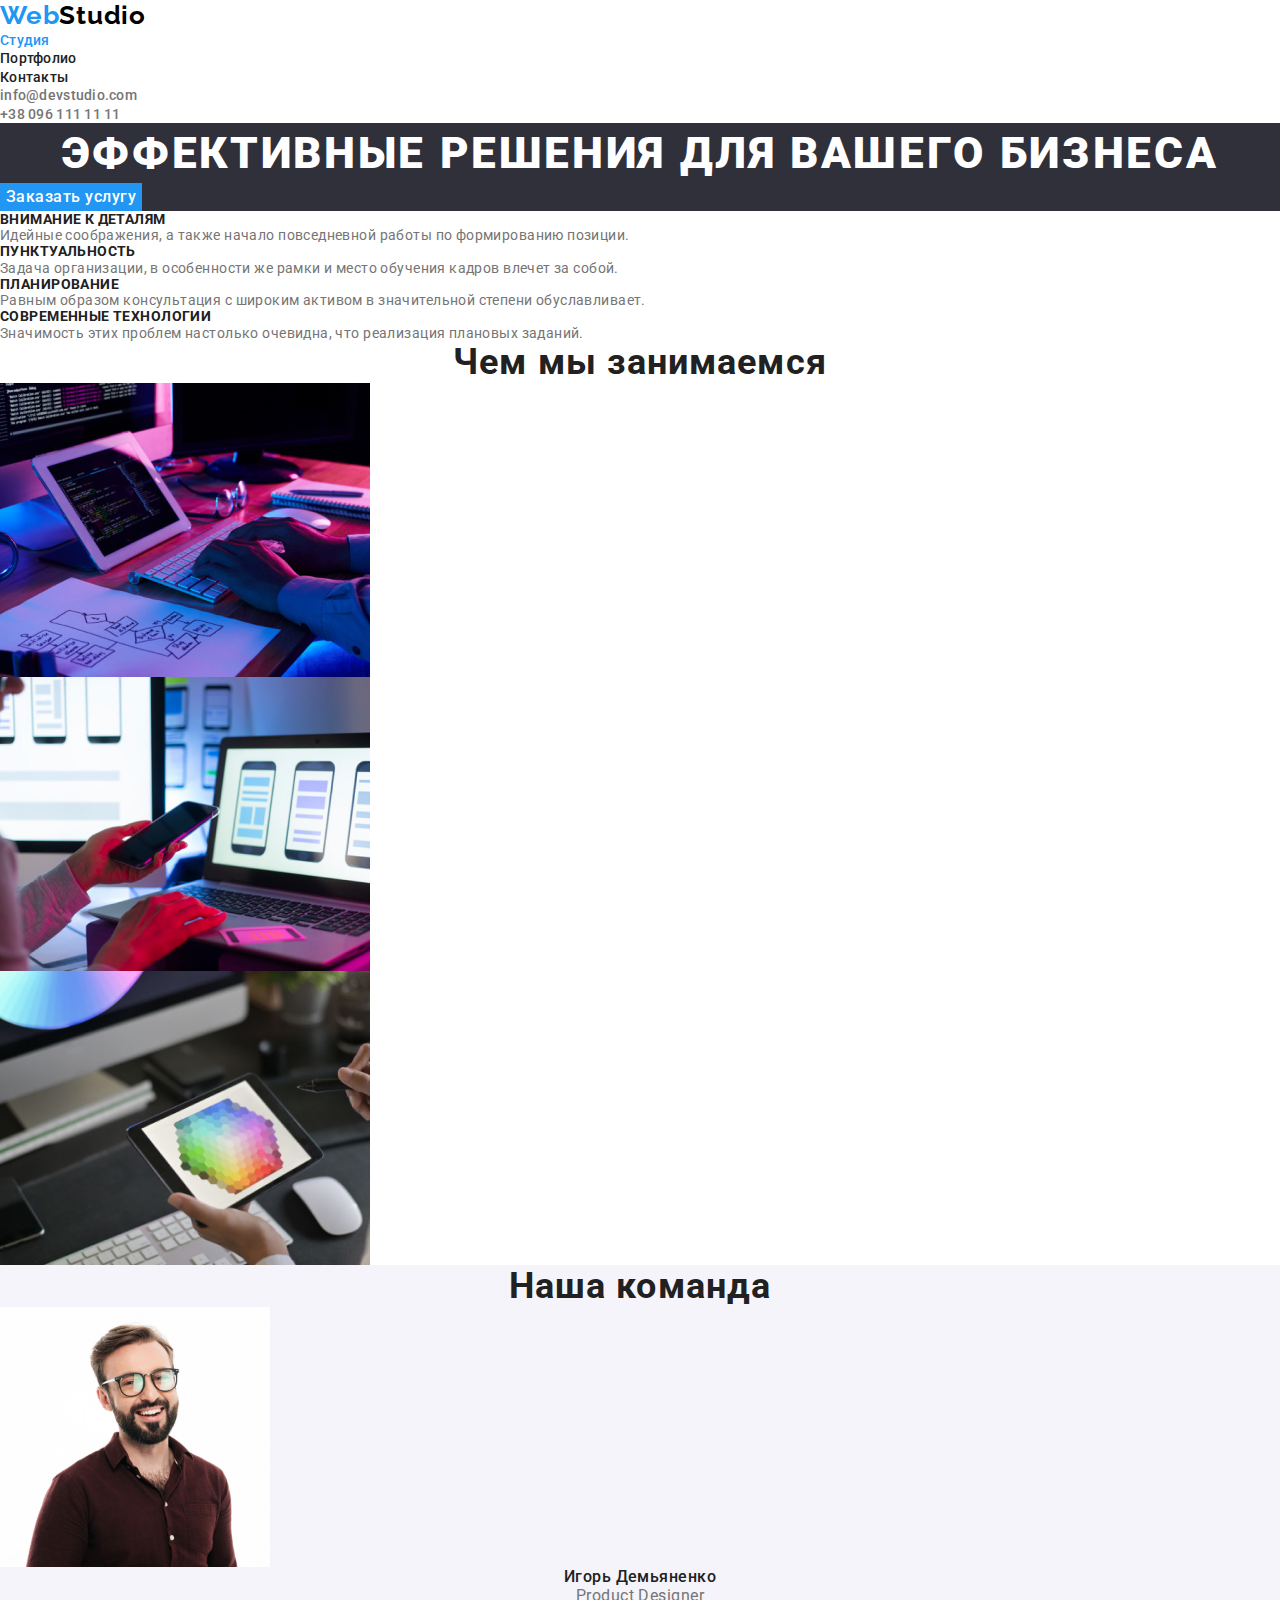
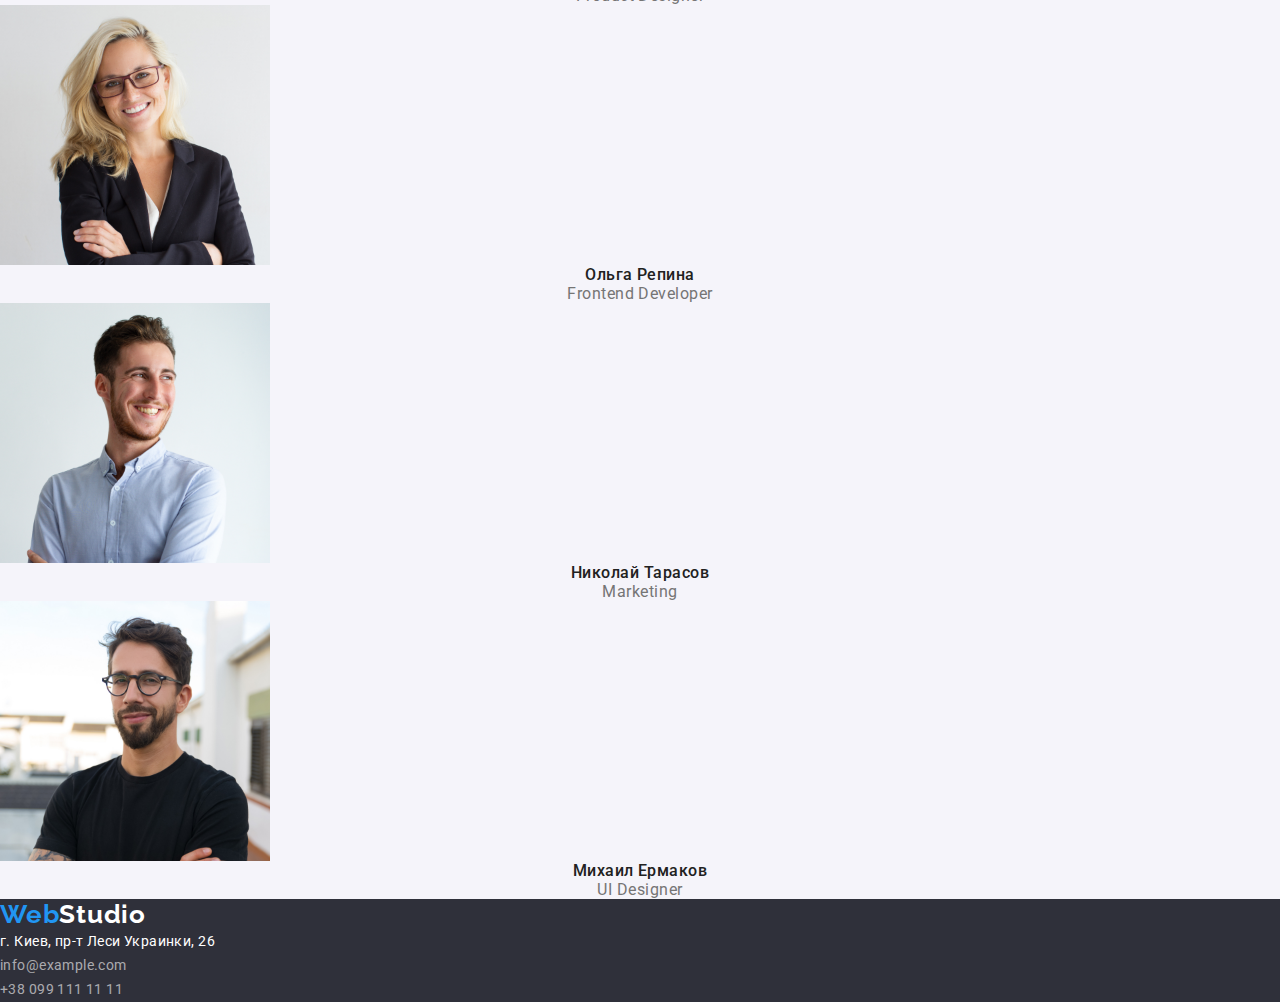
==== index.html @ 7de93081 "Додає попередні налаштування (скидання відступів, нормалізація та інші настроювання)" ====
<!DOCTYPE html>
<html lang="ru">
<head>
    <meta charset="UTF-8">
    <meta name="viewport" content="width=device-width, initial-scale=1.0">
    <title>WebStudio</title>
    <link rel="preconnect" href="https://fonts.gstatic.com">
    <link href="https://fonts.googleapis.com/css2?family=Raleway:wght@700&family=Roboto:wght@400;500;700;900&display=swap" rel="stylesheet">
    <link rel="stylesheet" href="https://cdnjs.cloudflare.com/ajax/libs/modern-normalize/1.0.0/modern-normalize.min.css" />
    <link rel="stylesheet" href="./css/styles.css">
</head>
    <body>
        <header class="header">
            <nav class="site-nav">
                <a class="logo link" href="./" aria-label="Логотип сайта Веб Студио"><span class="logo-first">Web</span><span class="logo-second">Studio</span></a>
                <ul class="navigation-list list">
                    <li class="navigation-list-item"><a class="navigation-list-link active link" href="./index.html">Студия</a></li>
                    <li class="navigation-list-item"><a class="navigation-list-link link" href="./portfolio.html">Портфолио</a></li>
                    <li class="navigation-list-item"><a class="navigation-list-link link" href="#">Контакты</a></li>
                </ul>
            </nav>
            <address class="address">
                <ul  class="address-list-header list">
                    <li class="address-list-item"><a class="address-list-link link" href="mailto:info@devstudio.com">info@devstudio.com </a></li>
                    <li class="address-list-item"><a class="address-list-link link" href="tel:+380961111111"> +38 096 111 11 11</a></li>
                </ul>  
            </address>
        </header>
        <main>
            <!--Hero-->
            <section class="hero-section">
                <h1 class="hero-title">Эффективные решения для вашего бизнеса</h1>
                <button class="button hero-button" type="button">Заказать услугу</button>
            </section>
            <!--Наші переваги/Our advantages-->
            <section class="advantages">
                <h2 class="visually-hidden">Наши преимущества</h2> 
                <ul class="advantages-list list">
                    <li class="advantages-list-item">
                        <h3 class="advantages-title">Внимание к деталям</h3>
                        <p class="advantages-description">Идейные соображения, а также начало повседневной работы по формированию позиции.</p>
                    </li>
                    <li class="advantages-list-item">
                        <h3 class="advantages-title">Пунктуальность</h3>
                        <p class="advantages-description">Задача организации, в особенности же рамки и место обучения кадров влечет за собой.</p>
                    </li>
                    <li class="advantages-list-item">
                        <h3 class="advantages-title">Планирование</h3>
                        <p class="advantages-description">Равным образом консультация с широким активом в значительной степени обуславливает.</p>
                    </li>
                    <li class="advantages-list-item">
                        <h3 class="advantages-title">Современные технологии</h3>
                        <p class="advantages-description">Значимость этих проблем настолько очевидна, что реализация плановых заданий.</p>
                    </li>
                </ul>
            </section>
            <!--Чим ми займаємося/Our specialization-->
            <section class="specialization-section">
                <h2 class="specialization-title">Чем мы занимаемся</h2>
                <ul class="specialization-list list">
                    <li class="specialization-list-item">
                        <img class="specialization-img" src="./images/our_specialization/programming.jpg" alt="Програмист пишет код" width="370" height="294">
                    </li>
                    <li class="specialization-list-item">
                        <img class="specialization-img" src="./images/our_specialization/applications_design.jpg" alt="Специалист разрабатывает дизайн приложения" width="370" height="294">
                    </li>
                    <li class="specialization-list-item">
                        <img class="specialization-img" src="./images/our_specialization/ui_design.jpg" alt="UI дизайнер подбирает цвет" width="370" height="294">
                    </li>
                </ul>
            </section>
            <!--Наша команда>/our command-->
            <section class="our-command-section">
                <h2 class="our-command-title">Наша команда</h2>
                <ul class="our-command-list list">
                    <li class="our-command-list-item">
                        <img class="our-specialist-photo " src="./images/our_command/igor_demyanenko.jpg" alt="Наш специалист" width="270" height="260">
                        <h3 class="our-specialist-name">Игорь Демьяненко</h3>
                        <p class="our-specialist-specialization" lang="en">Product Designer</p>
                    </li>
                    <li class="our-command-list-item">
                        <img class="our-specialist-photo " src="./images/our_command/olga_repina.jpg" alt="Наш специалист" width="270" height="260">
                        <h3 class="our-specialist-name">Ольга Репина</h3>
                        <p class="our-specialist-specialization" lang="en">Frontend Developer</p>
                    </li>
                    <li class="our-command-list-item">
                        <img class="our-specialist-photo " src="./images/our_command/nikolay_tarasov.jpg" alt="Наш специалист" width="270" height="260">
                        <h3 class="our-specialist-name">Николай Тарасов</h3>
                        <p class="our-specialist-specialization" lang="en">Marketing</p>
                    </li>
                    <li class="our-command-list-item">
                        <img class="our-specialist-photo " src="./images/our_command/mihail_yermakov.jpg" alt="Наш специалист" width="270" height="260">
                        <h3 class="our-specialist-name">Михаил Ермаков</h3>
                        <p class="our-specialist-specialization" lang="en">UI Designer</p>
                    </li>
                </ul>
            </section>
        </main>
        <footer class="footer">
            <a  class="logo link" href="/" aria-label="Логотип сайта Веб Студио"><span class="logo-first">Web</span><span class="logo-second-dark">Studio</span></a>
            <address  class="address">
                <ul class="addres-list-footer list">
                    <li class="addres-list"><a class="address-footer-link location link" href="https://goo.gl/maps/J2ixgFmDZ8d1wvZj8">г. Киев, пр-т Леси Украинки, 26</a></li>
                    <li class="addres-list"><a class="address-footer-link link" href="mailto:info@example.com">info@example.com</a></li>
                    <li class="addres-list"><a class="address-footer-link link" href="tel:+380991111111">+38 099 111 11 11</a></li>
                </ul>
            </address>
        </footer>
    </body>
</html>
---- css/styles.css ----
:root {
    --accent-color: #2196F3; /*( частина логотипу,hover по посиланнях тобто акцент)*/
    --logo-color: #000000; /*частина логотипу (світлий фон)*/
    --heading-color: #212121; /*(h2, h3, посилання, текст на кнопках портфоліо) */
    --main-color: #757575; /*(посилання на e-mail, абзаци)*/
    --main-color-dark-backgr: #ffffff; /*(h1, кнопка "заказать услугу", рядок адреси, частина логотипу на темному фоні)*/
    --backgr-color-first: #2F303A; /*(footer, hero)*/
    --backgr-color-second: #F5F4FA; /*(section "Our command",  кнопки портфоліо)*/
    --addres-second-color: rgba(255, 255, 255, 0.6); /*(емейл і телефон футера)*/
    --main-font: 'Roboto', Roboto, sans-serif; /*головний шрифт для всього тексту*/
    --secondary-font: 'Raleway', Raleway, sans-serif; /*вторинний шрифт для логотипу*/
}

body {
         color: var(--main-color);
        font-family: var(--main-font);
}

.list {
        list-style: none;
        margin: 0;
        padding: 0;
}

.link {
        text-decoration: none;
        color: var(--main-color);
}

.button {
        font-family: var(--main-font);
        border: 0;
}

.visually-hidden {
        position: absolute;
        width: 1px;
        height: 1px;
        margin: -1px;
        border: 0;
        padding: 0;
        white-space: nowrap;
        clip-path: inset(100%);
        clip: rect(0 0 0 0);
        overflow: hidden;
      }

h1,
h2,
h3,
h4,
h5,
h6{
        margin: 0;
}

ul,
ol {
        margin: 0;
        padding: 0;
}

p {
        margin: 0;
}

img {
        display: block;
}

/* ============== HEADER ============== */

.address {
        font-style: normal;
}
.logo {
        color: var(--logo-color);
        font-family: var(--secondary-font);
        font-weight: bold;
        font-size: 26px;
        line-height: 1.192;
        letter-spacing: 0.03em;
}

.logo-first {
        color: var(--accent-color);
}

.navigation-list-link,
.address-list-link {
        font-weight: 500;
        font-size: 14px;
        line-height: 1.143;
        letter-spacing: 0.02em;      
 }

.navigation-list-link{
        color: var(--heading-color);
}

.address-list-link {
        color: var(--main-color);
}

.navigation-list-link:hover,
.navigation-list-link:focus,
.address-list-link:hover,
.address-list-link:focus {
         color: var(--accent-color);
}

.navigation-list-link.active {
        color: var(--accent-color);
}


/* ============== END HEADER ============== */

/* ============== HERO SECTION ============== */

.hero-section {
                /*!!!! в майюутньому background-color!*/
                background-color: var(--backgr-color-first);
}

.hero-title {
        font-weight: 900;
        font-size: 44px;
        line-height: 1.364;
        text-align: center;
        letter-spacing: 0.06em;
        text-transform: uppercase;
        color: var(--main-color-dark-backgr);

}

.hero-button {
        font-weight: 500;
        font-size: 16px;
        line-height: 1.625;
        text-align: center;
        letter-spacing: 0.03em;
        color: var(--main-color-dark-backgr);
        background-color: var(--accent-color);
}

/* ============== HERO SECTION END ============== */

/* ============== ADVANTAGES SECTION ============== */

.advantages-title {
        font-weight: 700;
        font-size: 14px;
        line-height: 1.174;
        letter-spacing: 0.03em;
        text-transform: uppercase;
        color: var(--heading-color);
}

.advantages-description {
        font-weight: 400;
        font-size: 14px;
        line-height: 1.143;
        letter-spacing: 0.03em;
}

/* ============== ADVANTAGES SECTION END ============== */

/* ============== SPECIALIZATION SECTION ============== */

.specialization-title,
.our-command-title {
        font-weight: 700;
        font-size: 36px;
        line-height: 1.167;
        text-align: center;
        letter-spacing: 0.03em;
        color: var(--heading-color);
}
 
/* ============== SPECIALIZATION SECTION END ============== */

/* ============== OUR COMAND ============== */

.our-command-section {
        background-color: var(--backgr-color-second);
}

.our-specialist-name {
        font-weight: 500;
        color: var(--heading-color);
}

.our-specialist-specialization {
        font-weight: 400;
}

.our-specialist-name,
.our-specialist-specialization {
        font-size: 16px;
        line-height: 1.188;
        text-align: center;
        letter-spacing: 0.03em;
}

/* ============== OUR COMAND END ============== */

/* ============== FOOTER ============== */
.footer {
        background-color: var(--backgr-color-first);
}

.logo-second-dark {
        color: var(--main-color-dark-backgr);
}

.address-footer-link {
        font-weight: 400;
        font-size: 14px;
        line-height: 1.714;
        letter-spacing: 0.03em;
        color: var(--addres-second-color);
}

.location {
        color: var(--main-color-dark-backgr);
}
/* ============== FOOTER END ============== */

/* ============== PORTFOLIO.HTML ============== */

.portfolio-button {
        color: var(--heading-color);
        background-color: var(--backgr-color-second);
        font-weight: 500;
        font-size: 16px;
        line-height: 1.625;
        text-align: center;
        letter-spacing: 0.03em;

}

.portfolio-button:hover,
.portfolio-button:focus {
        background-color: var(--accent-color);
        color: var(--main-color-dark-backgr);
}

/*.portfolio-description {
        font-weight: 400;
        font-size: 18px;
        line-height: 1.556;
        letter-spacing: 0.03em;
        color: var(--main-color-dark-backgr);
        background-color: var(--accent-color);
} */

.portfolio-title {
        font-weight: 700;
        font-size: 18px;
        line-height: 2;
        letter-spacing: 0.06em;
        color: var(--heading-color);
}

.portfolio-type {
        font-weight: 400;
        font-size: 16px;
        line-height: 1.875;
        letter-spacing: 0.03em;

}

/* ============== PORTFOLIO.HTML END ============== */
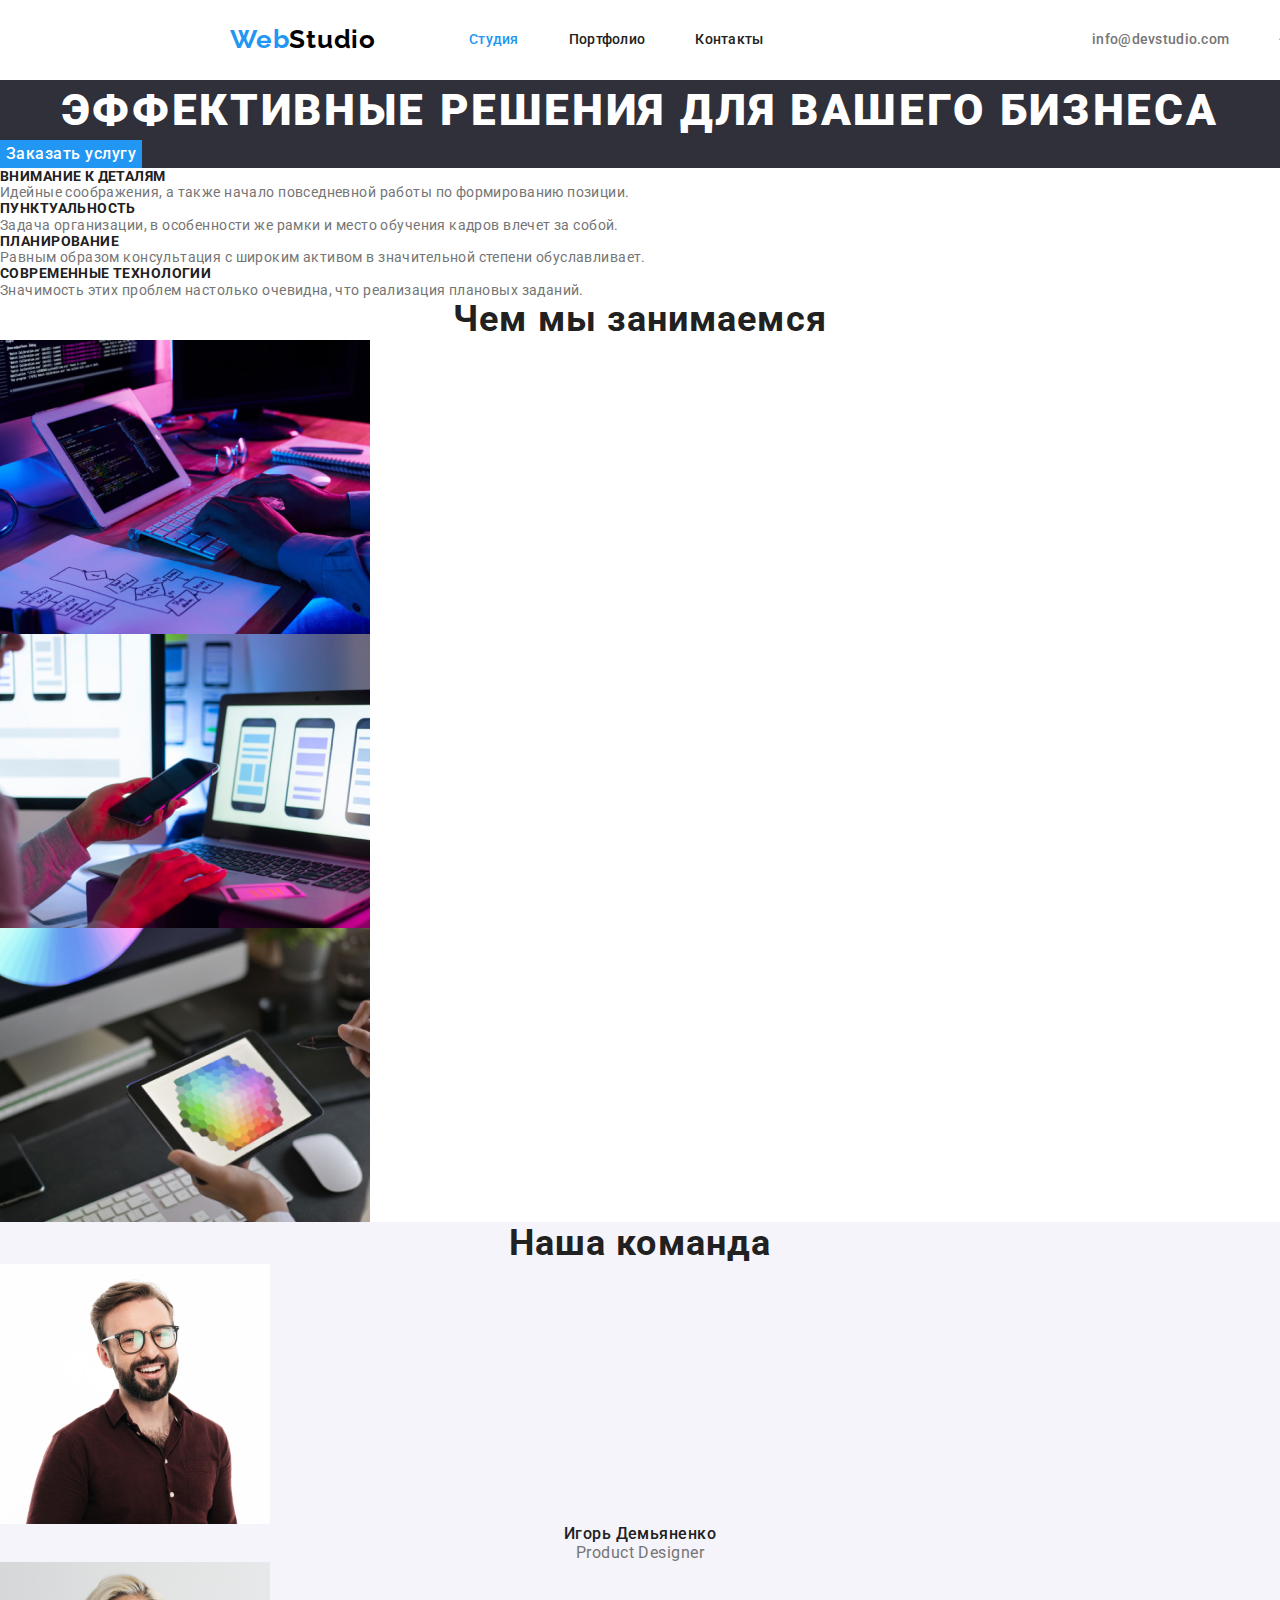
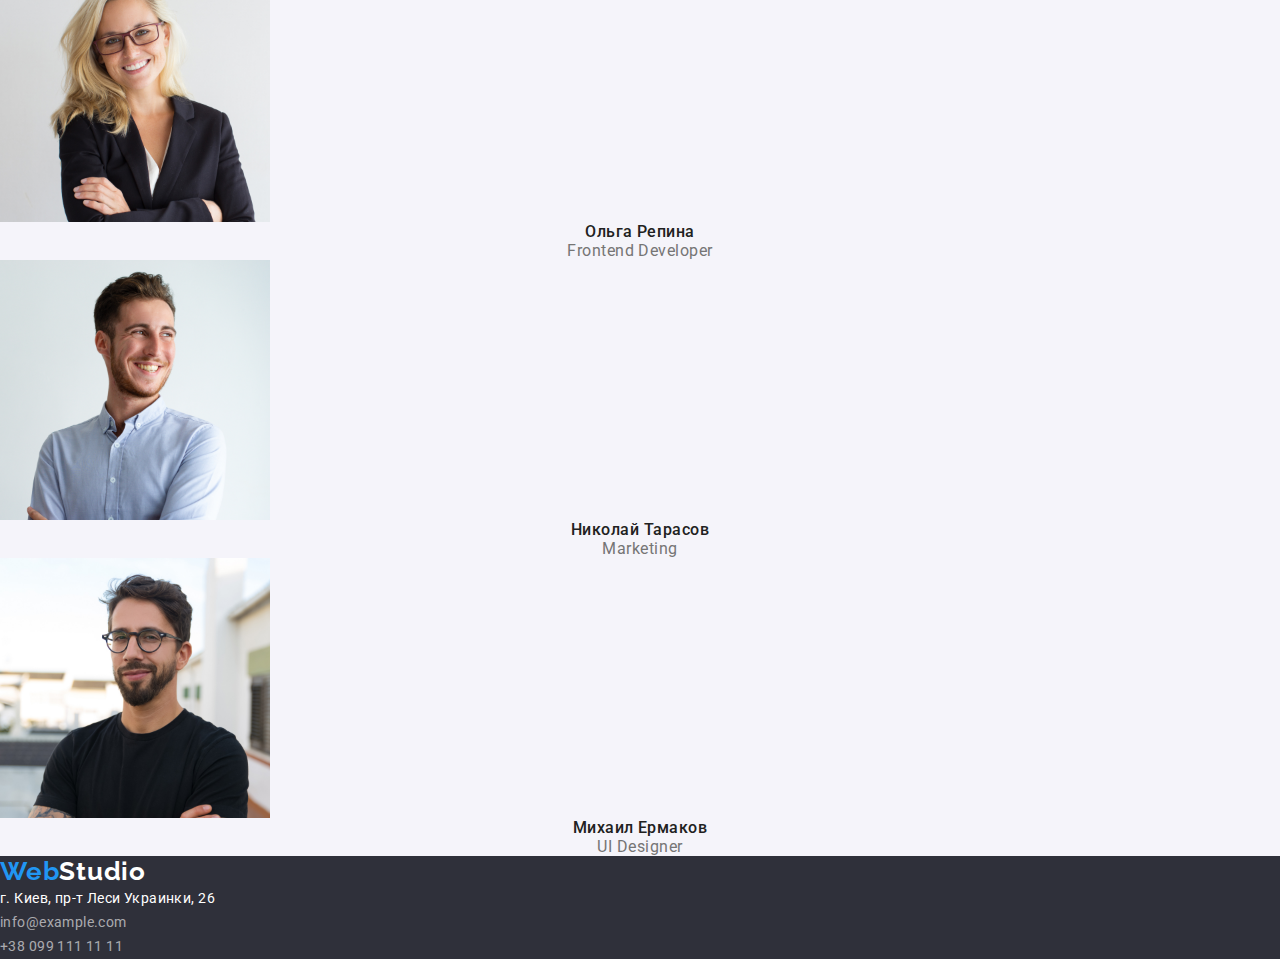
==== commit 6fed8915: "Длдає оформлення хедера" ====
--- a/index.html
+++ b/index.html
@@ -11,20 +11,22 @@
 </head>
     <body>
         <header class="header">
-            <nav class="site-nav">
-                <a class="logo link" href="./" aria-label="Логотип сайта Веб Студио"><span class="logo-first">Web</span><span class="logo-second">Studio</span></a>
-                <ul class="navigation-list list">
-                    <li class="navigation-list-item"><a class="navigation-list-link active link" href="./index.html">Студия</a></li>
-                    <li class="navigation-list-item"><a class="navigation-list-link link" href="./portfolio.html">Портфолио</a></li>
-                    <li class="navigation-list-item"><a class="navigation-list-link link" href="#">Контакты</a></li>
-                </ul>
-            </nav>
-            <address class="address">
-                <ul  class="address-list-header list">
-                    <li class="address-list-item"><a class="address-list-link link" href="mailto:info@devstudio.com">info@devstudio.com </a></li>
-                    <li class="address-list-item"><a class="address-list-link link" href="tel:+380961111111"> +38 096 111 11 11</a></li>
-                </ul>  
-            </address>
+            <div class="container">
+                <nav class="site-nav">
+                    <a class="logo link" href="./" aria-label="Логотип сайта Веб Студио"><span class="logo-first">Web</span><span class="logo-second">Studio</span></a>
+                    <ul class="navigation-list list">
+                        <li class="navigation-list-item"><a class="navigation-list-link active link" href="./index.html">Студия</a></li>
+                        <li class="navigation-list-item"><a class="navigation-list-link link" href="./portfolio.html">Портфолио</a></li>
+                        <li class="navigation-list-item"><a class="navigation-list-link link" href="#">Контакты</a></li>
+                    </ul>
+                </nav>
+                <address class="address">
+                    <ul  class="address-list-header list">
+                        <li class="address-list-item"><a class="address-list-link link" href="mailto:info@devstudio.com">info@devstudio.com </a></li>
+                        <li class="address-list-item"><a class="address-list-link link" href="tel:+380961111111"> +38 096 111 11 11</a></li>
+                    </ul>  
+                </address>
+            </div>
         </header>
         <main>
             <!--Hero-->
--- a/css/styles.css
+++ b/css/styles.css
@@ -68,11 +68,59 @@
         display: block;
 }
 
+.container {
+        width: 1630px;
+        margin: 0 auto;
+        display: flex;
+        padding: 0 15px;
+;
+}
+
 /* ============== HEADER ============== */
+
+.header .container {
+        display: flex;
+        align-items: center;
+        padding-top: 24px;
+        padding-bottom: 25px;
+}
+
+.site-nav {
+        display: flex;
+        align-items: center;
+        margin-left: 215px;
+}
+
+.navigation-list {
+        display: flex;
+}
+
+.address-list-header {
+        display: flex;
+        align-items: center;
+}
+
+.header .logo {
+        margin-right: 93px;
+}
 
 .address {
         font-style: normal;
-}
+        /*display: flex;*/
+}
+
+.navigation-list-item:not(:last-child) {
+        margin-right: 50px;
+}
+.address-list-item:not(:last-child) {
+        margin-right: 50px;
+}
+
+.header .address {
+        margin-left: auto;
+        margin-right: 215px;
+}
+
 .logo {
         color: var(--logo-color);
         font-family: var(--secondary-font);
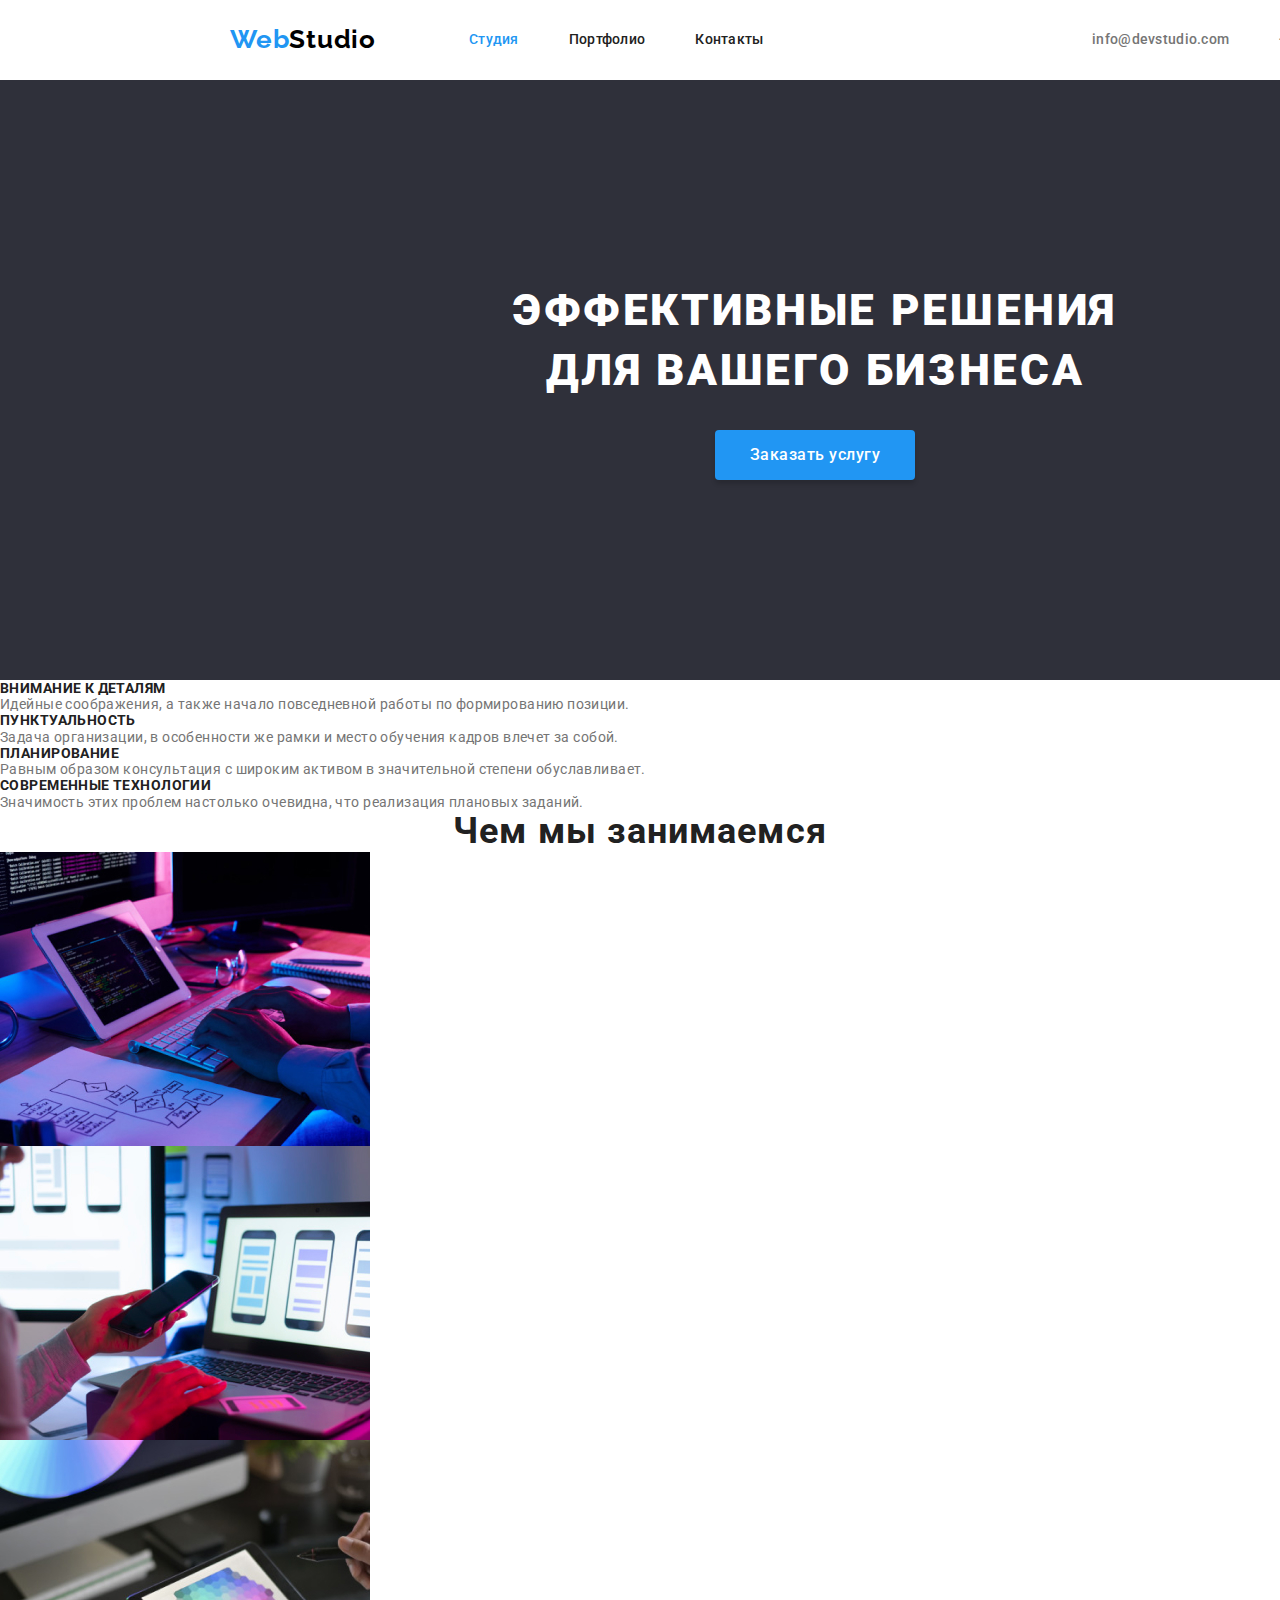
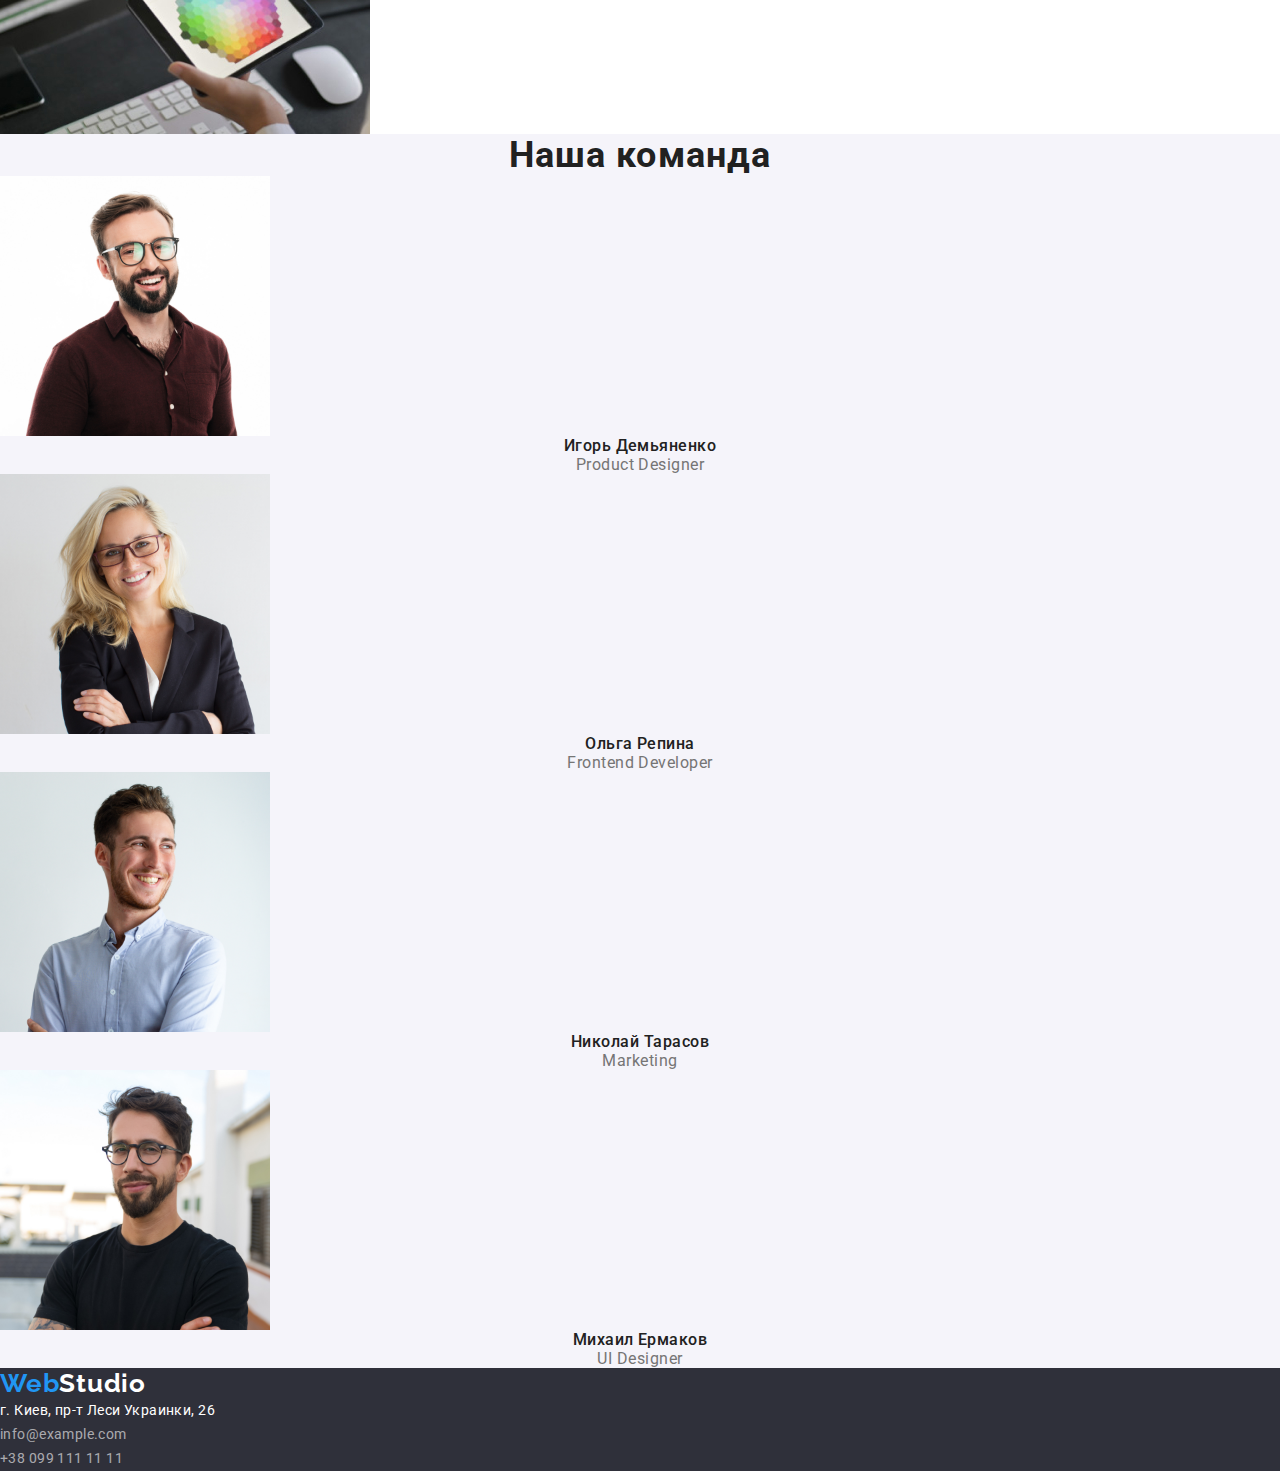
==== commit c3b83030: "Додає оформлення секції Hero" ====
--- a/index.html
+++ b/index.html
@@ -31,8 +31,10 @@
         <main>
             <!--Hero-->
             <section class="hero-section">
-                <h1 class="hero-title">Эффективные решения для вашего бизнеса</h1>
-                <button class="button hero-button" type="button">Заказать услугу</button>
+                <div class="container">
+                    <h1 class="hero-title">Эффективные решения <br> для вашего бизнеса</h1>
+                    <button class="button hero-button" type="button">Заказать услугу</button>
+                </div>
             </section>
             <!--Наші переваги/Our advantages-->
             <section class="advantages">
--- a/css/styles.css
+++ b/css/styles.css
@@ -166,9 +166,11 @@
 
 /* ============== HERO SECTION ============== */
 
-.hero-section {
+.hero-section .container {
                 /*!!!! в майюутньому background-color!*/
                 background-color: var(--backgr-color-first);
+                flex-direction: column;
+                align-items: center;
 }
 
 .hero-title {
@@ -179,6 +181,8 @@
         letter-spacing: 0.06em;
         text-transform: uppercase;
         color: var(--main-color-dark-backgr);
+        margin-top: 200px;
+        margin-bottom: 30px;
 
 }
 
@@ -188,8 +192,15 @@
         line-height: 1.625;
         text-align: center;
         letter-spacing: 0.03em;
+        min-width: 200px;
+        height: 50px;
+        box-shadow: 0px 4px 4px rgba(0, 0, 0, 0.15);
+        border-radius: 4px;
+        cursor: pointer;
+        padding: 10px 32px;
         color: var(--main-color-dark-backgr);
         background-color: var(--accent-color);
+        margin-bottom: 200px;
 }
 
 /* ============== HERO SECTION END ============== */
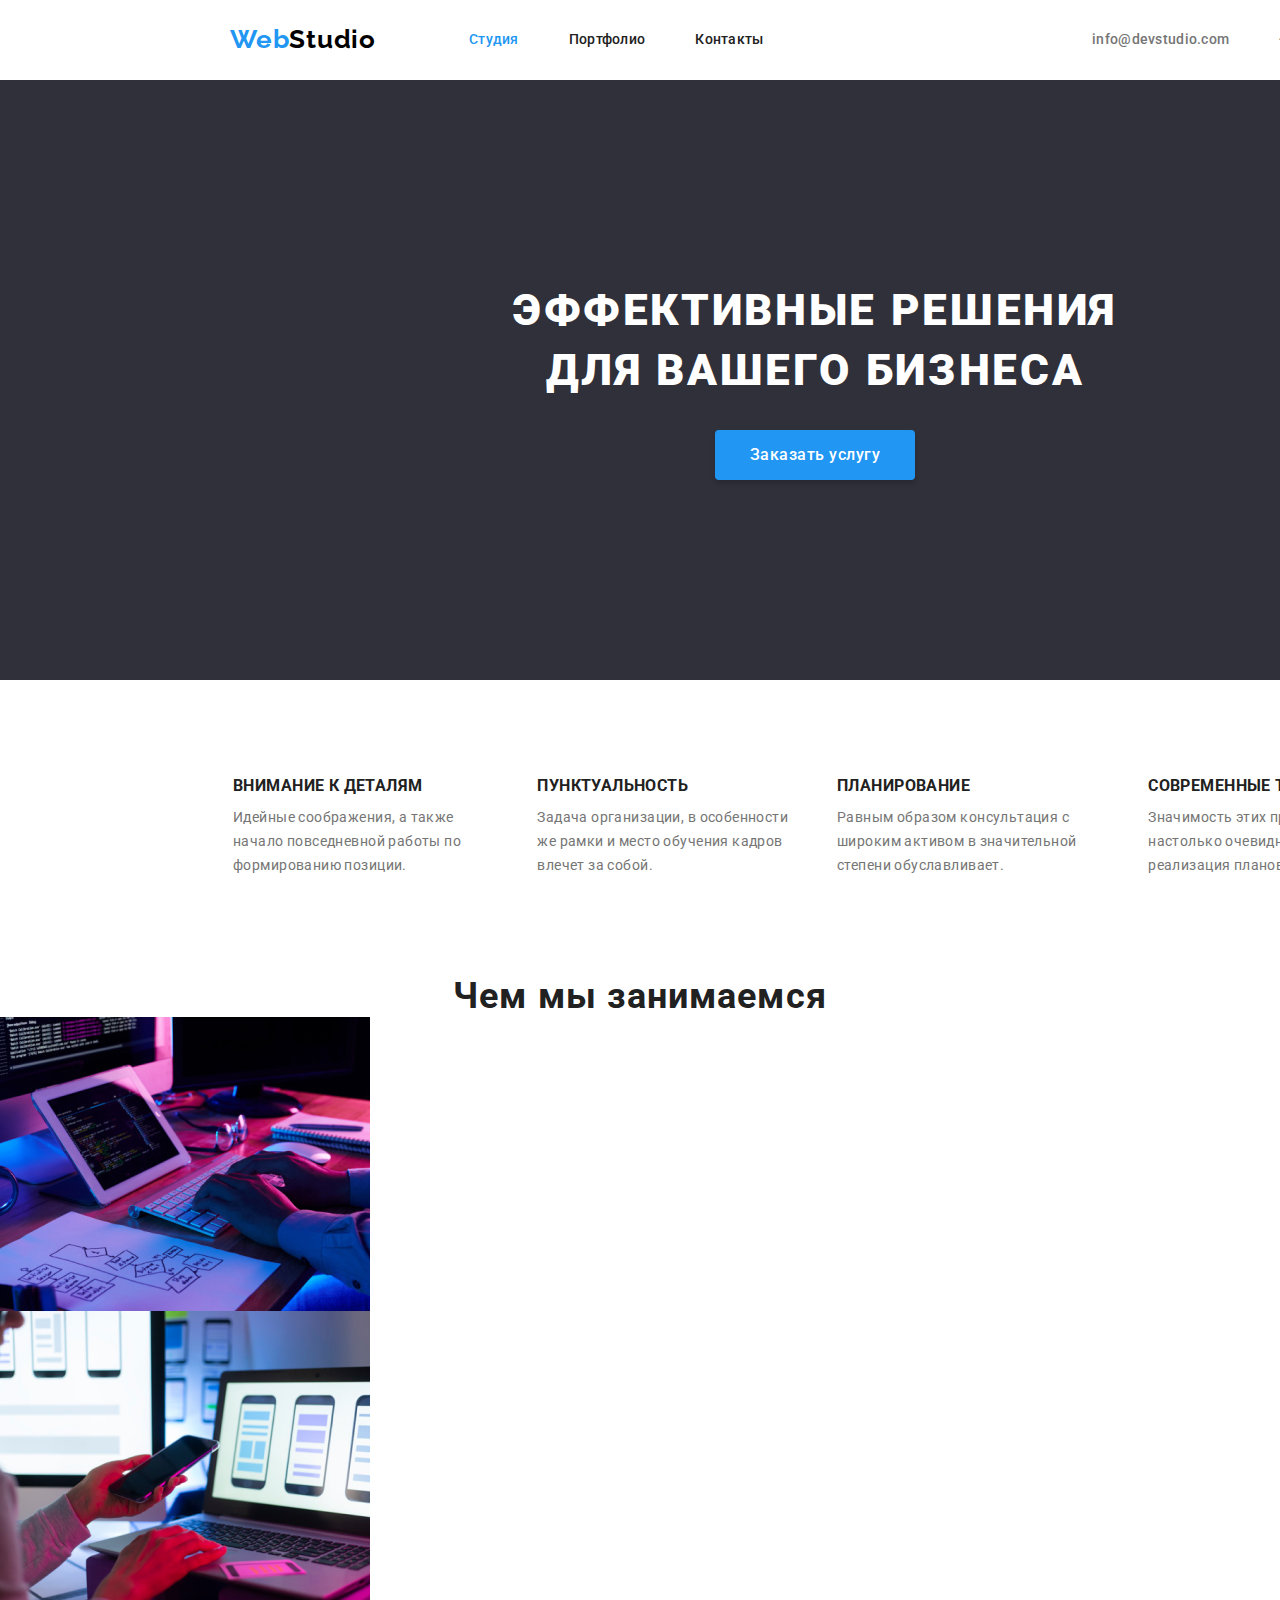
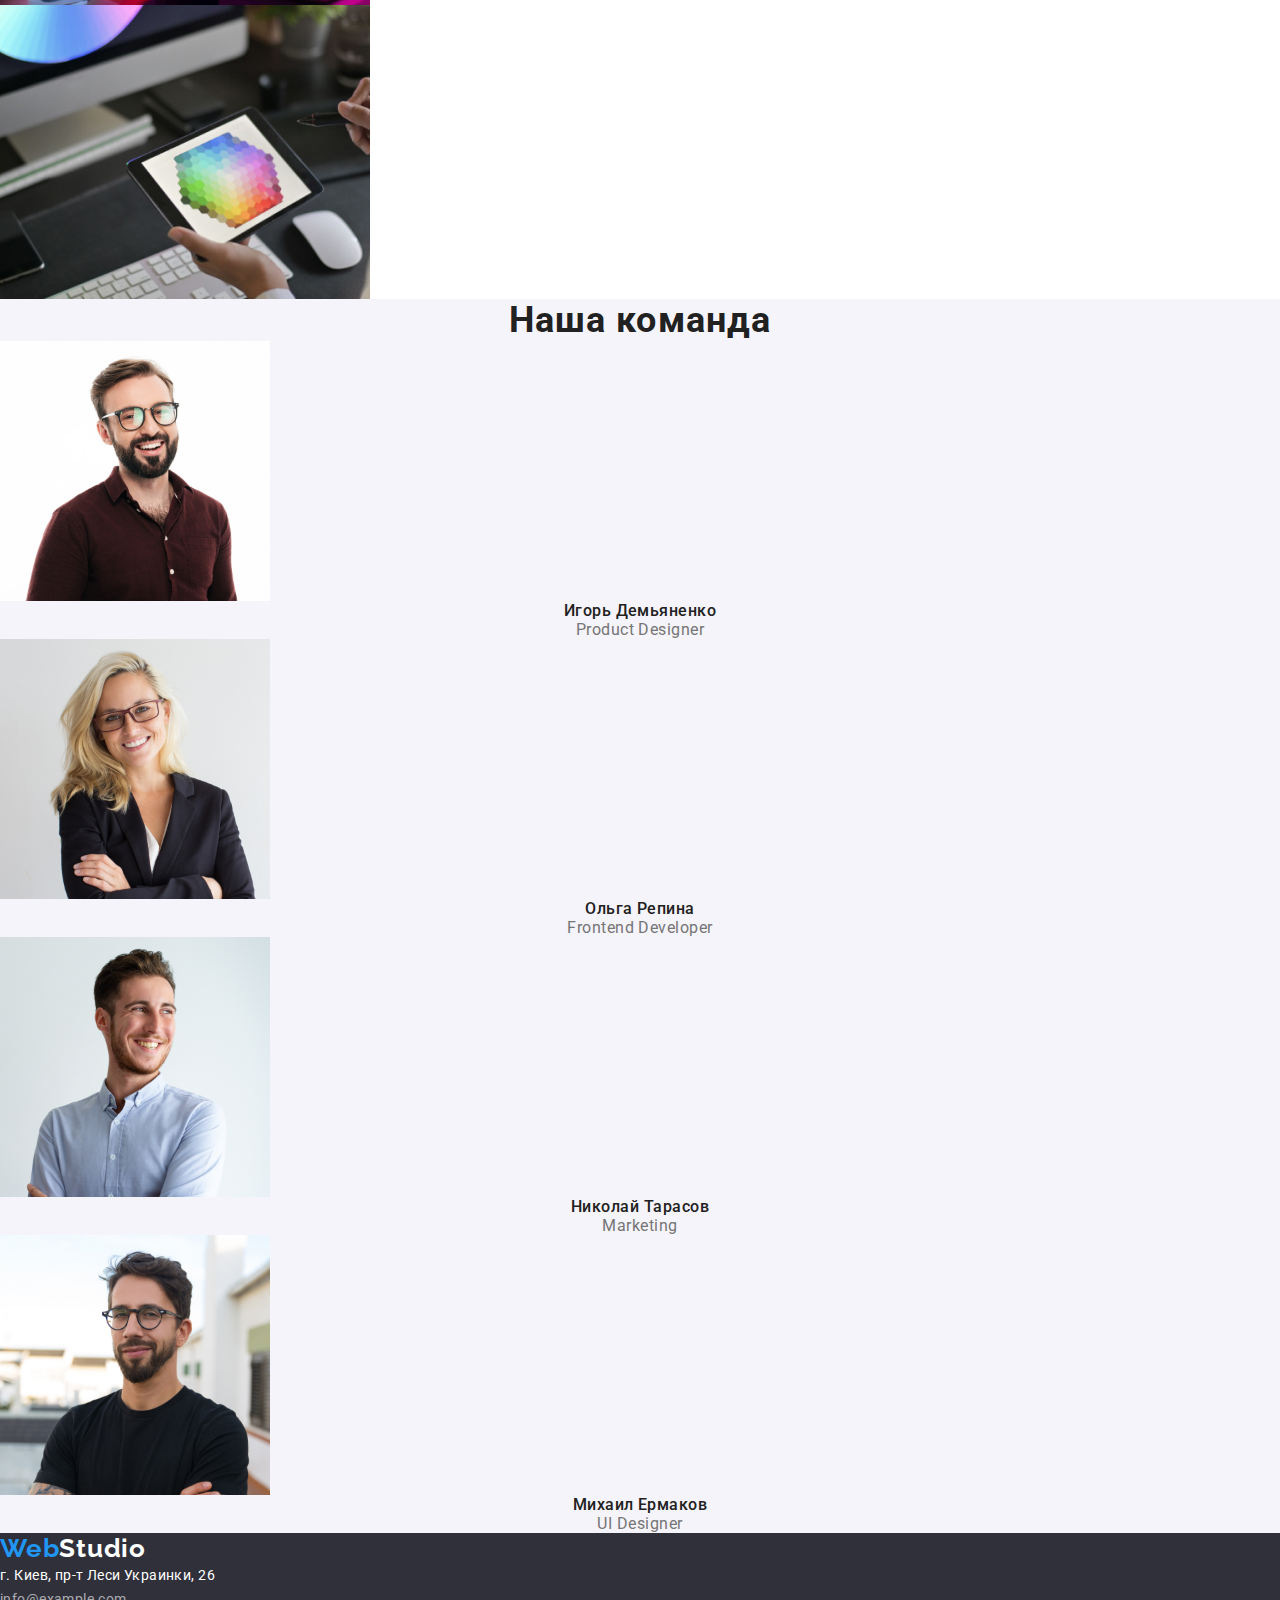
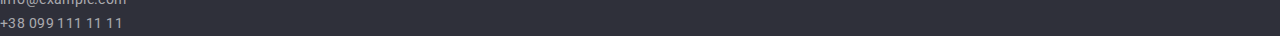
==== commit b3237975: "Додає оформлення секції Advantages" ====
--- a/index.html
+++ b/index.html
@@ -38,25 +38,27 @@
             </section>
             <!--Наші переваги/Our advantages-->
             <section class="advantages">
-                <h2 class="visually-hidden">Наши преимущества</h2> 
-                <ul class="advantages-list list">
-                    <li class="advantages-list-item">
-                        <h3 class="advantages-title">Внимание к деталям</h3>
-                        <p class="advantages-description">Идейные соображения, а также начало повседневной работы по формированию позиции.</p>
-                    </li>
-                    <li class="advantages-list-item">
-                        <h3 class="advantages-title">Пунктуальность</h3>
-                        <p class="advantages-description">Задача организации, в особенности же рамки и место обучения кадров влечет за собой.</p>
-                    </li>
-                    <li class="advantages-list-item">
-                        <h3 class="advantages-title">Планирование</h3>
-                        <p class="advantages-description">Равным образом консультация с широким активом в значительной степени обуславливает.</p>
-                    </li>
-                    <li class="advantages-list-item">
-                        <h3 class="advantages-title">Современные технологии</h3>
-                        <p class="advantages-description">Значимость этих проблем настолько очевидна, что реализация плановых заданий.</p>
-                    </li>
-                </ul>
+                <div class="container">
+                    <h2 class="visually-hidden">Наши преимущества</h2> 
+                    <ul class="advantages-list list">
+                        <li class="advantages-list-item">
+                            <h3 class="advantages-title">Внимание к деталям</h3>
+                            <p class="advantages-description">Идейные соображения, а также начало повседневной работы по формированию позиции.</p>
+                        </li>
+                        <li class="advantages-list-item">
+                            <h3 class="advantages-title">Пунктуальность</h3>
+                            <p class="advantages-description">Задача организации, в особенности же рамки и место обучения кадров влечет за собой.</p>
+                        </li>
+                        <li class="advantages-list-item">
+                            <h3 class="advantages-title">Планирование</h3>
+                            <p class="advantages-description">Равным образом консультация с широким активом в значительной степени обуславливает.</p>
+                        </li>
+                        <li class="advantages-list-item">
+                            <h3 class="advantages-title">Современные технологии</h3>
+                            <p class="advantages-description">Значимость этих проблем настолько очевидна, что реализация плановых заданий.</p>
+                        </li>
+                    </ul>
+                </div>
             </section>
             <!--Чим ми займаємося/Our specialization-->
             <section class="specialization-section">
--- a/css/styles.css
+++ b/css/styles.css
@@ -206,21 +206,32 @@
 /* ============== HERO SECTION END ============== */
 
 /* ============== ADVANTAGES SECTION ============== */
+.advantages-list {
+        display: flex;
+        padding: 94px 215px ;
+}
+
+.advantages-list-item {
+        padding: 3px;
+        font-size: 14px;
+        letter-spacing: 0.03em;
+}
+
+.advantages-list-item:not(:last-child) {
+        margin-right: 30px;
+}
 
 .advantages-title {
         font-weight: 700;
-        font-size: 14px;
-        line-height: 1.174;
-        letter-spacing: 0.03em;
+        line-height: 1.142;
         text-transform: uppercase;
         color: var(--heading-color);
+        margin-bottom: 10px;
 }
 
 .advantages-description {
         font-weight: 400;
-        font-size: 14px;
-        line-height: 1.143;
-        letter-spacing: 0.03em;
+        line-height: 1.714;
 }
 
 /* ============== ADVANTAGES SECTION END ============== */
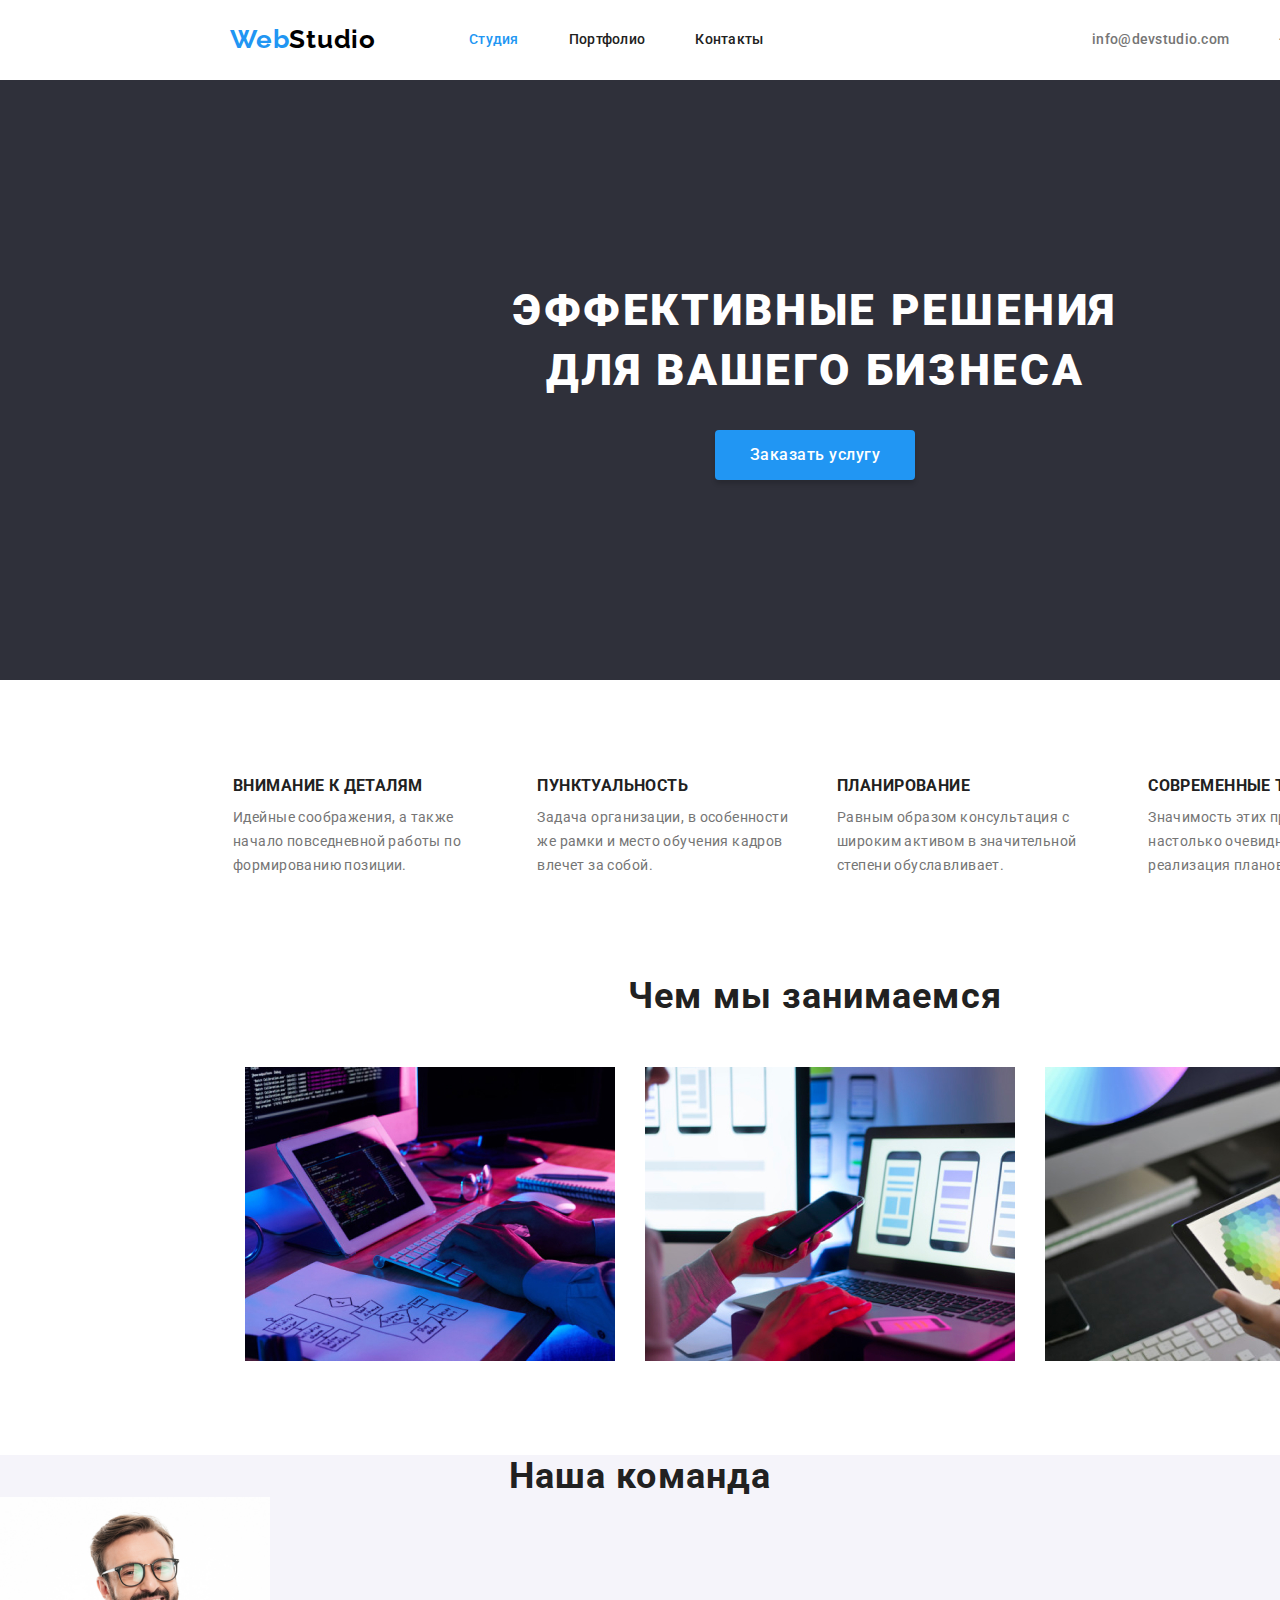
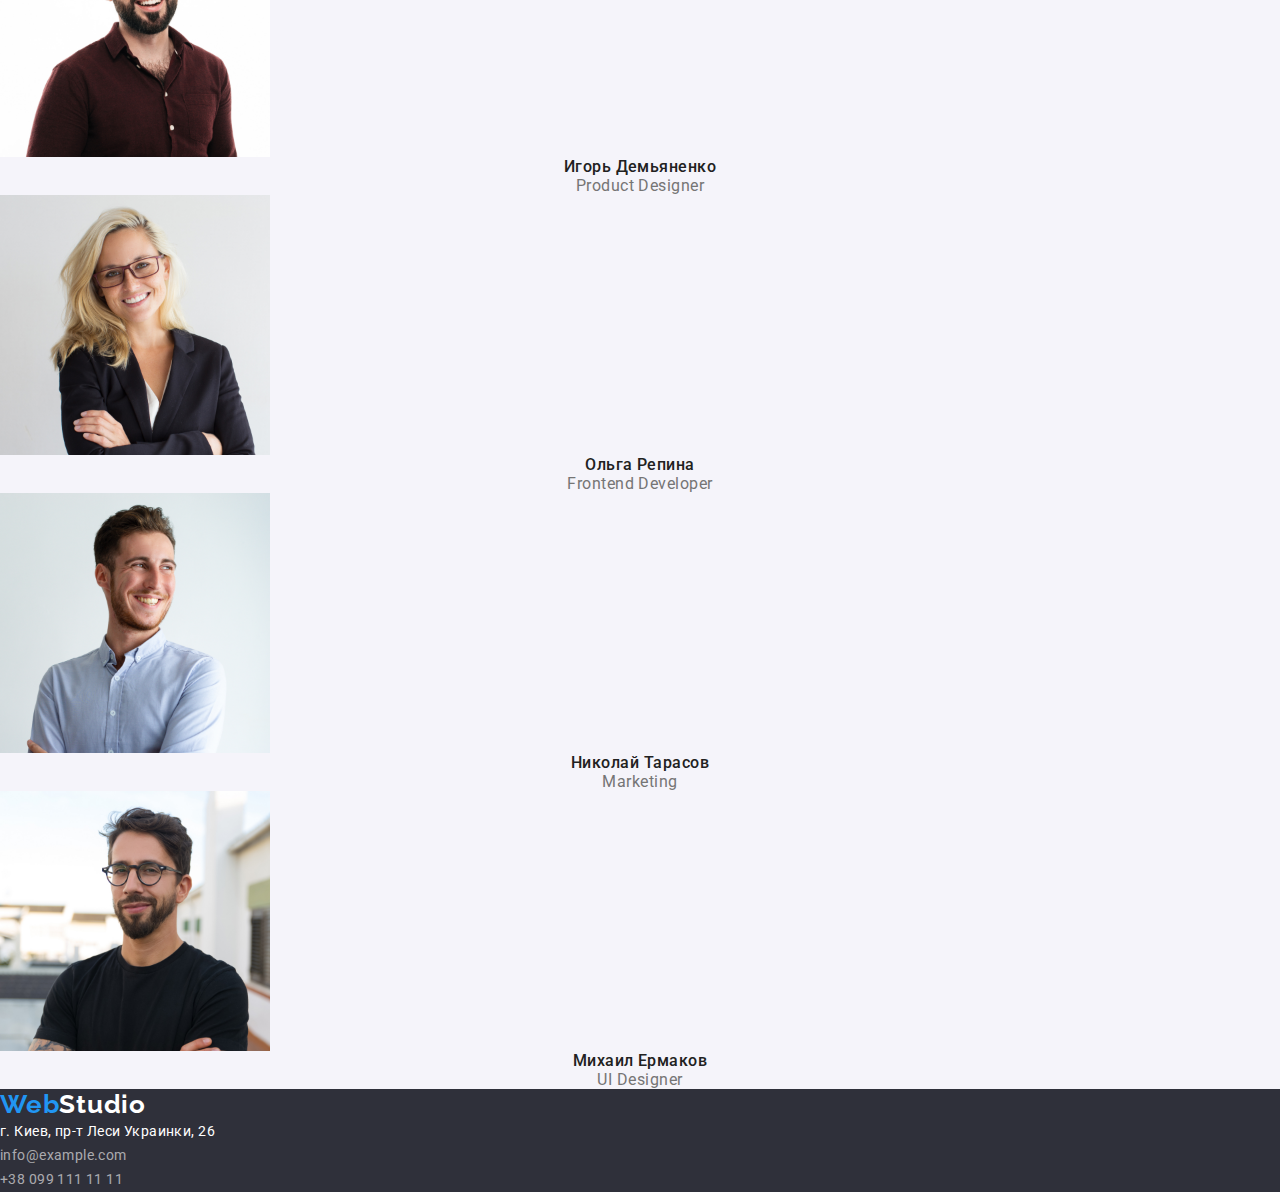
==== commit e6f0442e: "Додає оформлення секції "SPECIALIZATION SECTION"" ====
--- a/index.html
+++ b/index.html
@@ -62,18 +62,20 @@
             </section>
             <!--Чим ми займаємося/Our specialization-->
             <section class="specialization-section">
-                <h2 class="specialization-title">Чем мы занимаемся</h2>
-                <ul class="specialization-list list">
-                    <li class="specialization-list-item">
-                        <img class="specialization-img" src="./images/our_specialization/programming.jpg" alt="Програмист пишет код" width="370" height="294">
-                    </li>
-                    <li class="specialization-list-item">
-                        <img class="specialization-img" src="./images/our_specialization/applications_design.jpg" alt="Специалист разрабатывает дизайн приложения" width="370" height="294">
-                    </li>
-                    <li class="specialization-list-item">
-                        <img class="specialization-img" src="./images/our_specialization/ui_design.jpg" alt="UI дизайнер подбирает цвет" width="370" height="294">
-                    </li>
-                </ul>
+                <div class="container">
+                    <h2 class="specialization-title">Чем мы занимаемся</h2>
+                    <ul class="specialization-list list">
+                        <li class="specialization-list-item">
+                            <img class="specialization-img" src="./images/our_specialization/programming.jpg" alt="Програмист пишет код" width="370" height="294">
+                        </li>
+                        <li class="specialization-list-item">
+                            <img class="specialization-img" src="./images/our_specialization/applications_design.jpg" alt="Специалист разрабатывает дизайн приложения" width="370" height="294">
+                        </li>
+                        <li class="specialization-list-item">
+                            <img class="specialization-img" src="./images/our_specialization/ui_design.jpg" alt="UI дизайнер подбирает цвет" width="370" height="294">
+                        </li>
+                    </ul>
+                </div>
             </section>
             <!--Наша команда>/our command-->
             <section class="our-command-section">
--- a/css/styles.css
+++ b/css/styles.css
@@ -9,11 +9,13 @@
     --addres-second-color: rgba(255, 255, 255, 0.6); /*(емейл і телефон футера)*/
     --main-font: 'Roboto', Roboto, sans-serif; /*головний шрифт для всього тексту*/
     --secondary-font: 'Raleway', Raleway, sans-serif; /*вторинний шрифт для логотипу*/
+    --card-set-specialization: 30px; /*Відстань між карточками блоку "Чим ми займаємося"*/
 }
 
 body {
          color: var(--main-color);
         font-family: var(--main-font);
+        background: #e5e5e5;
 }
 
 .list {
@@ -66,6 +68,8 @@
 
 img {
         display: block;
+        max-width: 100%;
+        height: auto;
 }
 
 .container {
@@ -73,12 +77,13 @@
         margin: 0 auto;
         display: flex;
         padding: 0 15px;
+        background: #ffffff ;
 ;
 }
 
 /* ============== HEADER ============== */
 
-.header .container {
+.header > .container {
         display: flex;
         align-items: center;
         padding-top: 24px;
@@ -166,8 +171,7 @@
 
 /* ============== HERO SECTION ============== */
 
-.hero-section .container {
-                /*!!!! в майюутньому background-color!*/
+.hero-section > .container {
                 background-color: var(--backgr-color-first);
                 flex-direction: column;
                 align-items: center;
@@ -238,6 +242,27 @@
 
 /* ============== SPECIALIZATION SECTION ============== */
 
+.specialization-section .container {
+        flex-direction: column;
+        align-items: center;
+        padding-bottom: 94px;
+}
+.specialization-list {
+        display: flex;
+        width:75%;
+        /*margin-top: 50px; */
+        justify-content: center;
+        flex-wrap: wrap;
+        margin-left: calc(-1*var(var(--card-set-specialization)));
+        margin-top: -30px;    
+}
+
+.specialization-list > .specialization-list-item {
+        flex-basis: calc(100%/3 - var(--card-set-specialization));
+        margin-left: var(--card-set-specialization);
+        margin-top: var(--card-set-specialization);
+}
+
 .specialization-title,
 .our-command-title {
         font-weight: 700;
@@ -247,6 +272,10 @@
         letter-spacing: 0.03em;
         color: var(--heading-color);
 }
+
+.specialization-title {
+        margin-bottom: 50px;
+}
  
 /* ============== SPECIALIZATION SECTION END ============== */
 
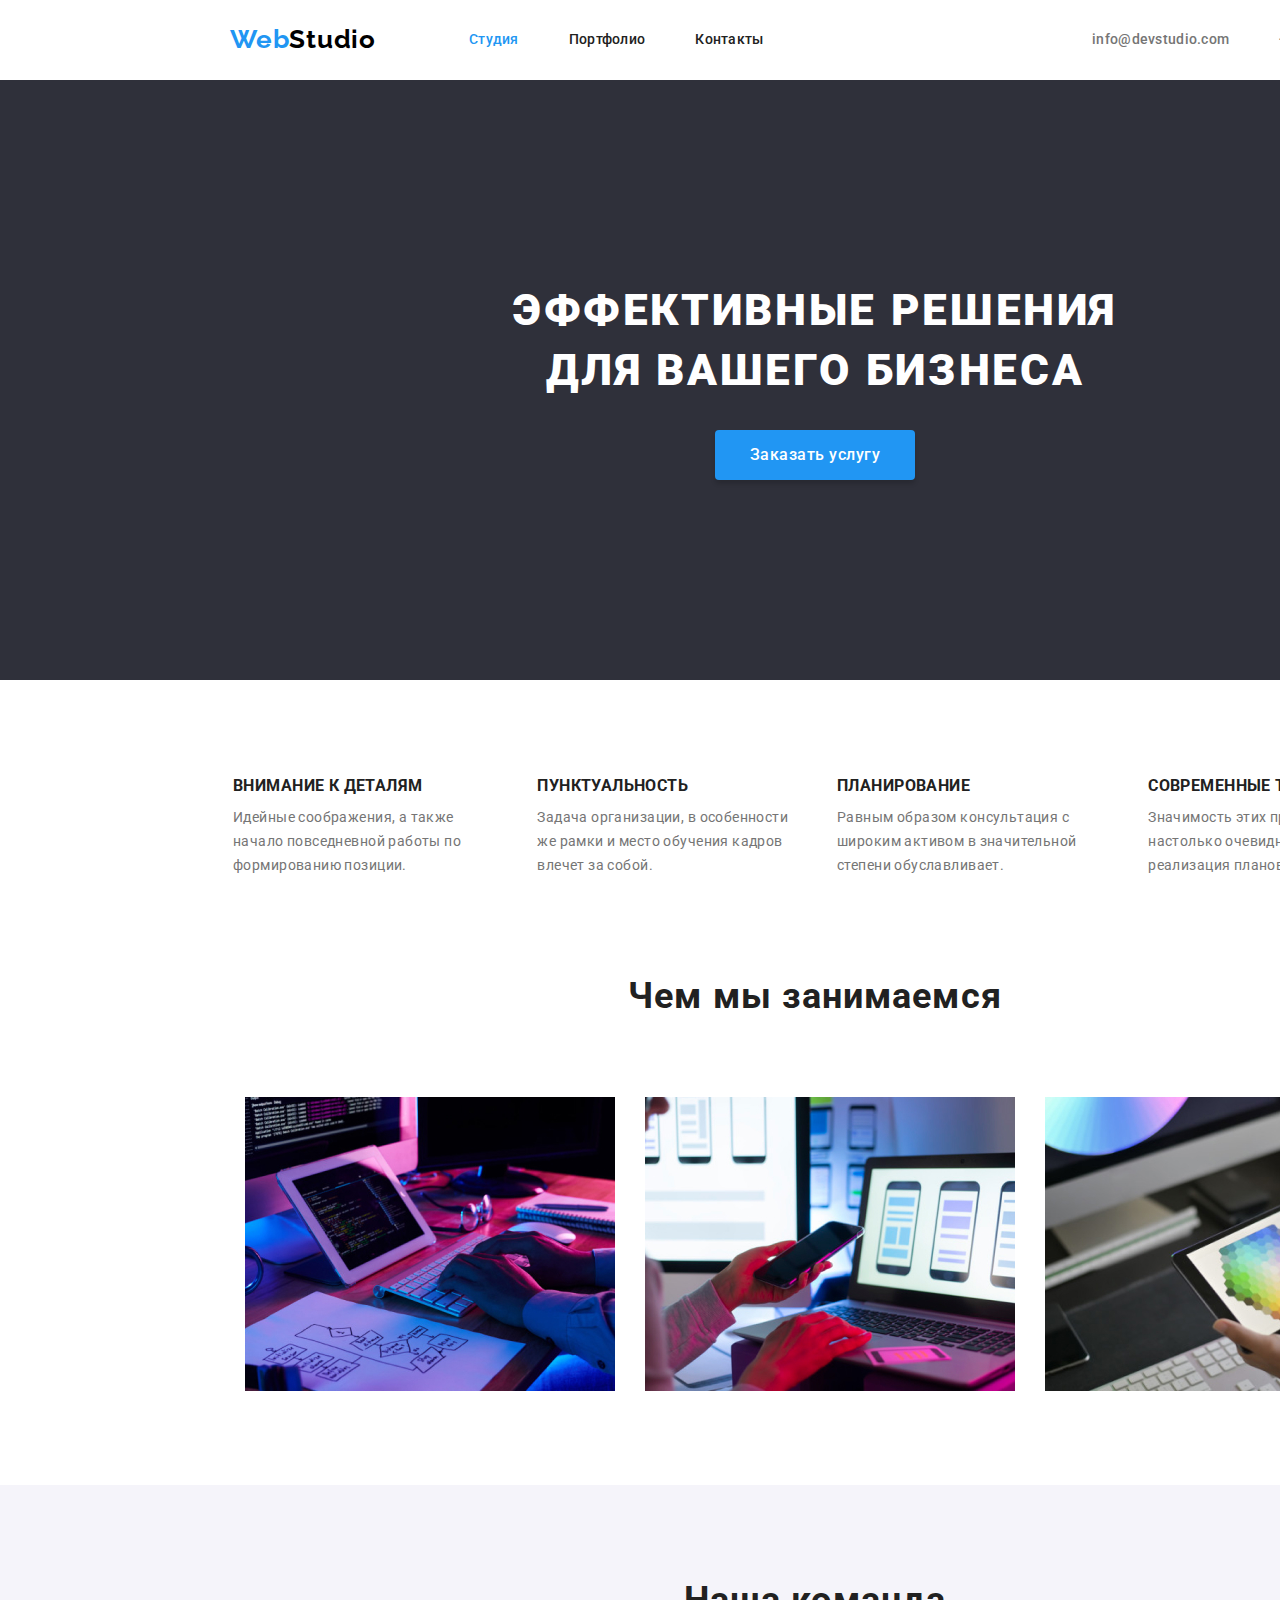
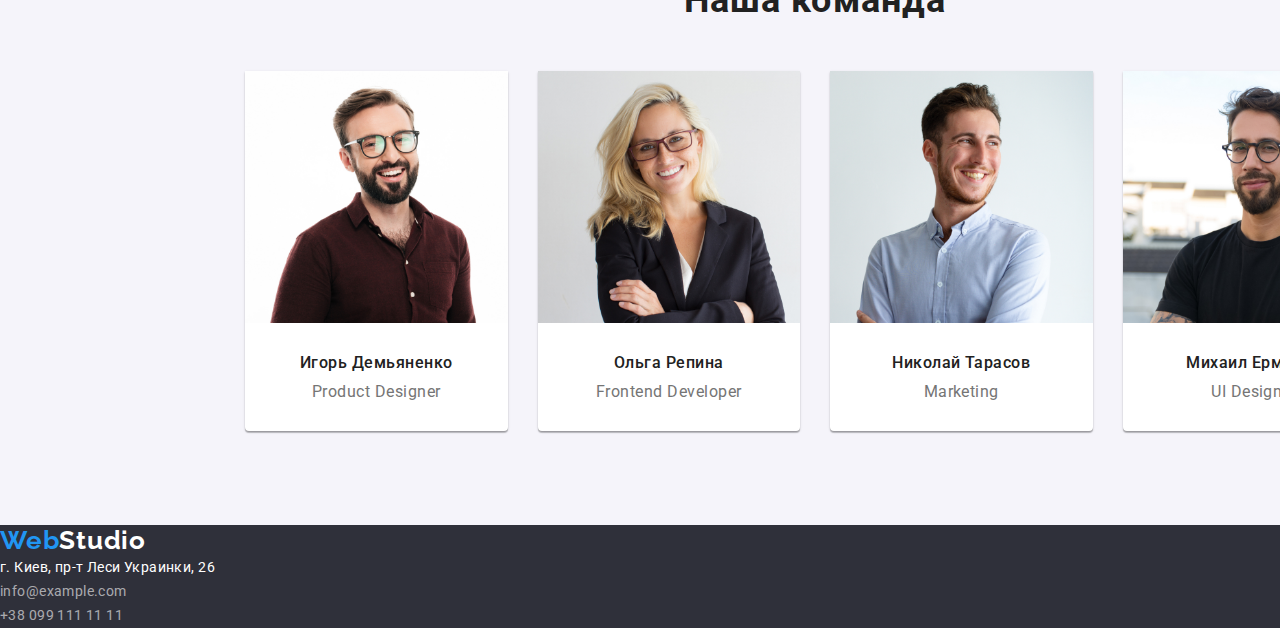
==== commit 17964e82: "Додає оформлення секції OUR COMAND" ====
--- a/index.html
+++ b/index.html
@@ -79,29 +79,39 @@
             </section>
             <!--Наша команда>/our command-->
             <section class="our-command-section">
-                <h2 class="our-command-title">Наша команда</h2>
-                <ul class="our-command-list list">
-                    <li class="our-command-list-item">
-                        <img class="our-specialist-photo " src="./images/our_command/igor_demyanenko.jpg" alt="Наш специалист" width="270" height="260">
-                        <h3 class="our-specialist-name">Игорь Демьяненко</h3>
-                        <p class="our-specialist-specialization" lang="en">Product Designer</p>
-                    </li>
-                    <li class="our-command-list-item">
-                        <img class="our-specialist-photo " src="./images/our_command/olga_repina.jpg" alt="Наш специалист" width="270" height="260">
-                        <h3 class="our-specialist-name">Ольга Репина</h3>
-                        <p class="our-specialist-specialization" lang="en">Frontend Developer</p>
-                    </li>
-                    <li class="our-command-list-item">
-                        <img class="our-specialist-photo " src="./images/our_command/nikolay_tarasov.jpg" alt="Наш специалист" width="270" height="260">
-                        <h3 class="our-specialist-name">Николай Тарасов</h3>
-                        <p class="our-specialist-specialization" lang="en">Marketing</p>
-                    </li>
-                    <li class="our-command-list-item">
-                        <img class="our-specialist-photo " src="./images/our_command/mihail_yermakov.jpg" alt="Наш специалист" width="270" height="260">
-                        <h3 class="our-specialist-name">Михаил Ермаков</h3>
-                        <p class="our-specialist-specialization" lang="en">UI Designer</p>
-                    </li>
-                </ul>
+                <div class="container">
+                    <h2 class="our-command-title">Наша команда</h2>
+                    <ul class="our-command-list list">
+                        <li class="our-command-list-item">
+                            <img class="our-specialist-photo " src="./images/our_command/igor_demyanenko.jpg" alt="Наш специалист" width="270" height="260">
+                            <div class="our-command-card-content">
+                                <h3 class="our-specialist-name">Игорь Демьяненко</h3>
+                                <p class="our-specialist-specialization" lang="en">Product Designer</p>
+                            </div>
+                        </li>
+                        <li class="our-command-list-item">
+                            <img class="our-specialist-photo " src="./images/our_command/olga_repina.jpg" alt="Наш специалист" width="270" height="260">
+                            <div class="our-command-card-content">
+                                <h3 class="our-specialist-name">Ольга Репина</h3>
+                                <p class="our-specialist-specialization" lang="en">Frontend Developer</p>
+                            </div>
+                        </li>
+                        <li class="our-command-list-item">
+                            <img class="our-specialist-photo " src="./images/our_command/nikolay_tarasov.jpg" alt="Наш специалист" width="270" height="260">
+                            <div class="our-command-card-content">
+                                <h3 class="our-specialist-name">Николай Тарасов</h3>
+                                <p class="our-specialist-specialization" lang="en">Marketing</p>
+                            </div>
+                        </li>
+                        <li class="our-command-list-item">
+                            <img class="our-specialist-photo " src="./images/our_command/mihail_yermakov.jpg" alt="Наш специалист" width="270" height="260">
+                            <div class="our-command-card-content">
+                                <h3 class="our-specialist-name">Михаил Ермаков</h3>
+                                <p class="our-specialist-specialization" lang="en">UI Designer</p>
+                            </div>
+                        </li>
+                    </ul>
+                </div>
             </section>
         </main>
         <footer class="footer">
--- a/css/styles.css
+++ b/css/styles.css
@@ -10,6 +10,7 @@
     --main-font: 'Roboto', Roboto, sans-serif; /*головний шрифт для всього тексту*/
     --secondary-font: 'Raleway', Raleway, sans-serif; /*вторинний шрифт для логотипу*/
     --card-set-specialization: 30px; /*Відстань між карточками блоку "Чим ми займаємося"*/
+    --card-set-our-command: 30px; /*Відстань між карточками блоку "Наша команда"*/
 }
 
 body {
@@ -254,10 +255,10 @@
         justify-content: center;
         flex-wrap: wrap;
         margin-left: calc(-1*var(var(--card-set-specialization)));
-        margin-top: -30px;    
-}
-
-.specialization-list > .specialization-list-item {
+        margin-top: calc(-1*var(var(--card-set-specialization)));    
+}
+
+.specialization-list-item {
         flex-basis: calc(100%/3 - var(--card-set-specialization));
         margin-left: var(--card-set-specialization);
         margin-top: var(--card-set-specialization);
@@ -281,11 +282,41 @@
 
 /* ============== OUR COMAND ============== */
 
-.our-command-section {
+.our-command-section > .container{
         background-color: var(--backgr-color-second);
+        padding: 94px 245px;
+        flex-direction: column;
+        align-items: center;
+}
+
+.our-command-list {
+          display: flex;
+          justify-content: center;
+          flex-wrap: wrap;
+          margin-left: calc(-1*var(--card-set-our-command));
+          margin-top: calc(-1*var(--card-set-our-command));
+}
+
+.our-command-list-item {
+        background-color: var(--main-color-dark-backgr);
+        flex-basis: calc(100%/4 - var(--card-set-our-command));
+        margin-left: var(--card-set-our-command);
+        margin-top: var(--card-set-our-command);
+        box-shadow: 0px 1px 3px rgba(0, 0, 0, 0.12), 0px 1px 1px rgba(0, 0, 0, 0.14), 0px 2px 1px rgba(0, 0, 0, 0.2);
+        border-radius: 0px 0px 4px 4px;
+
+}
+
+.our-command-card-content {
+        padding: 30px 10px;
+}
+
+.our-command-title {
+        margin-bottom:50px;
 }
 
 .our-specialist-name {
+        margin-bottom: 10px;
         font-weight: 500;
         color: var(--heading-color);
 }
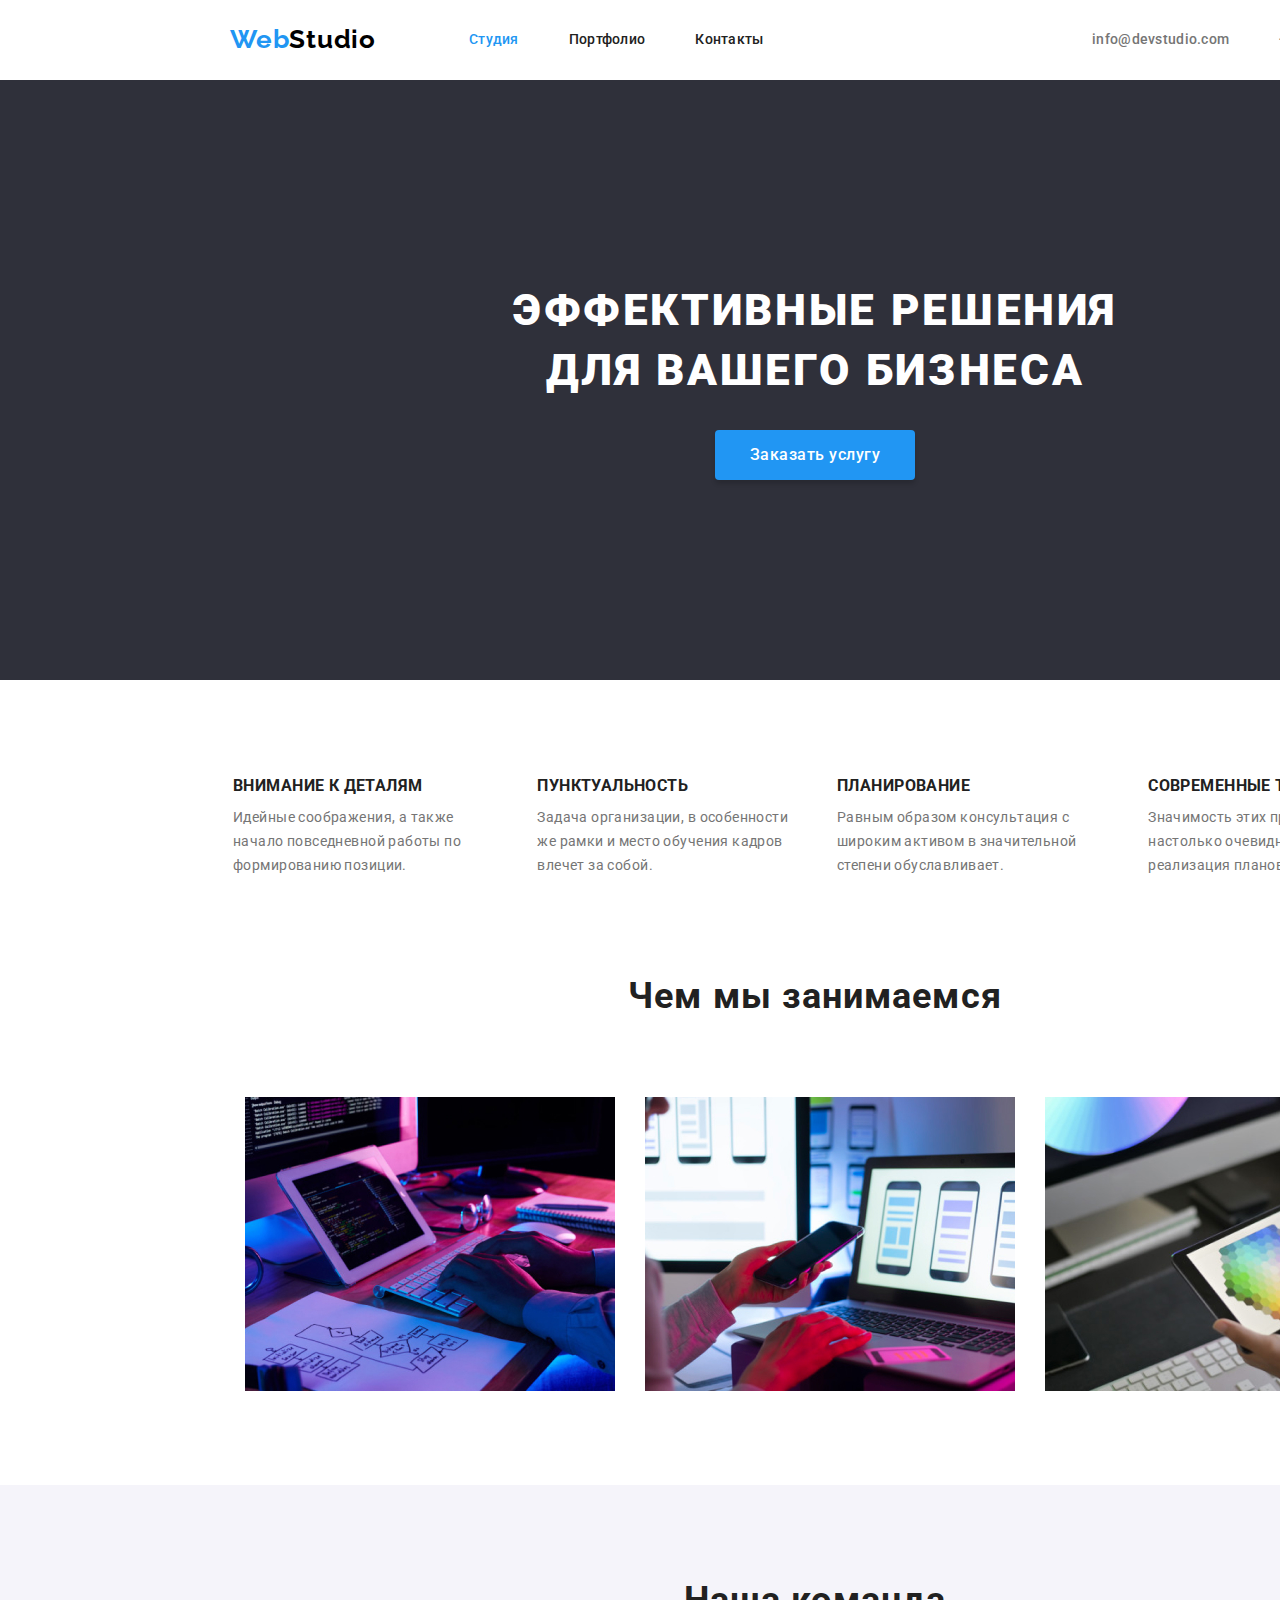
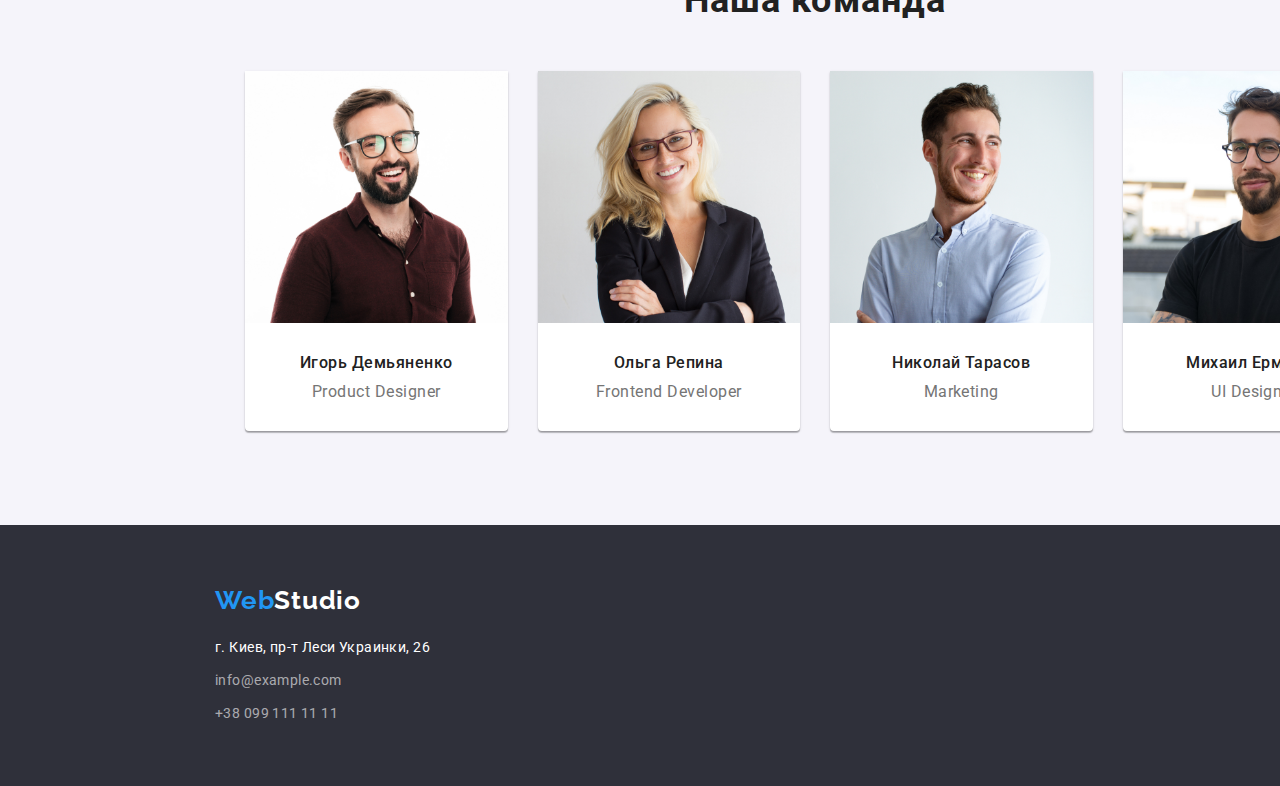
==== commit ef9f07e0: "Додає оформлення футера" ====
--- a/index.html
+++ b/index.html
@@ -115,14 +115,16 @@
             </section>
         </main>
         <footer class="footer">
-            <a  class="logo link" href="/" aria-label="Логотип сайта Веб Студио"><span class="logo-first">Web</span><span class="logo-second-dark">Studio</span></a>
-            <address  class="address">
-                <ul class="addres-list-footer list">
-                    <li class="addres-list"><a class="address-footer-link location link" href="https://goo.gl/maps/J2ixgFmDZ8d1wvZj8">г. Киев, пр-т Леси Украинки, 26</a></li>
-                    <li class="addres-list"><a class="address-footer-link link" href="mailto:info@example.com">info@example.com</a></li>
-                    <li class="addres-list"><a class="address-footer-link link" href="tel:+380991111111">+38 099 111 11 11</a></li>
-                </ul>
-            </address>
+            <div class="container">
+                <a  class="logo link" href="/" aria-label="Логотип сайта Веб Студио"><span class="logo-first">Web</span><span class="logo-second-dark">Studio</span></a>
+                <address  class="address">
+                    <ul class="addres-list-footer list">
+                        <li class="addres-list-item"><a class="address-footer-link location link" href="https://goo.gl/maps/J2ixgFmDZ8d1wvZj8">г. Киев, пр-т Леси Украинки, 26</a></li>
+                        <li class="addres-list-item"><a class="address-footer-link link" href="mailto:info@example.com">info@example.com</a></li>
+                        <li class="addres-list-item"><a class="address-footer-link link" href="tel:+380991111111">+38 099 111 11 11</a></li>
+                    </ul>
+                </address>
+            </div>
         </footer>
     </body>
 </html>--- a/css/styles.css
+++ b/css/styles.css
@@ -118,7 +118,7 @@
 .navigation-list-item:not(:last-child) {
         margin-right: 50px;
 }
-.address-list-item:not(:last-child) {
+.header .address-list-item:not(:last-child) {
         margin-right: 50px;
 }
 
@@ -336,8 +336,18 @@
 /* ============== OUR COMAND END ============== */
 
 /* ============== FOOTER ============== */
-.footer {
+.footer > .container {
         background-color: var(--backgr-color-first);
+        flex-direction: column;
+        padding: 60px 215px;
+
+}
+.footer .logo {
+       margin-bottom: 20px;
+}
+
+.footer .addres-list-item:not(:last-child) {
+        margin-bottom: 9px;
 }
 
 .logo-second-dark {
@@ -367,7 +377,6 @@
         line-height: 1.625;
         text-align: center;
         letter-spacing: 0.03em;
-
 }
 
 .portfolio-button:hover,
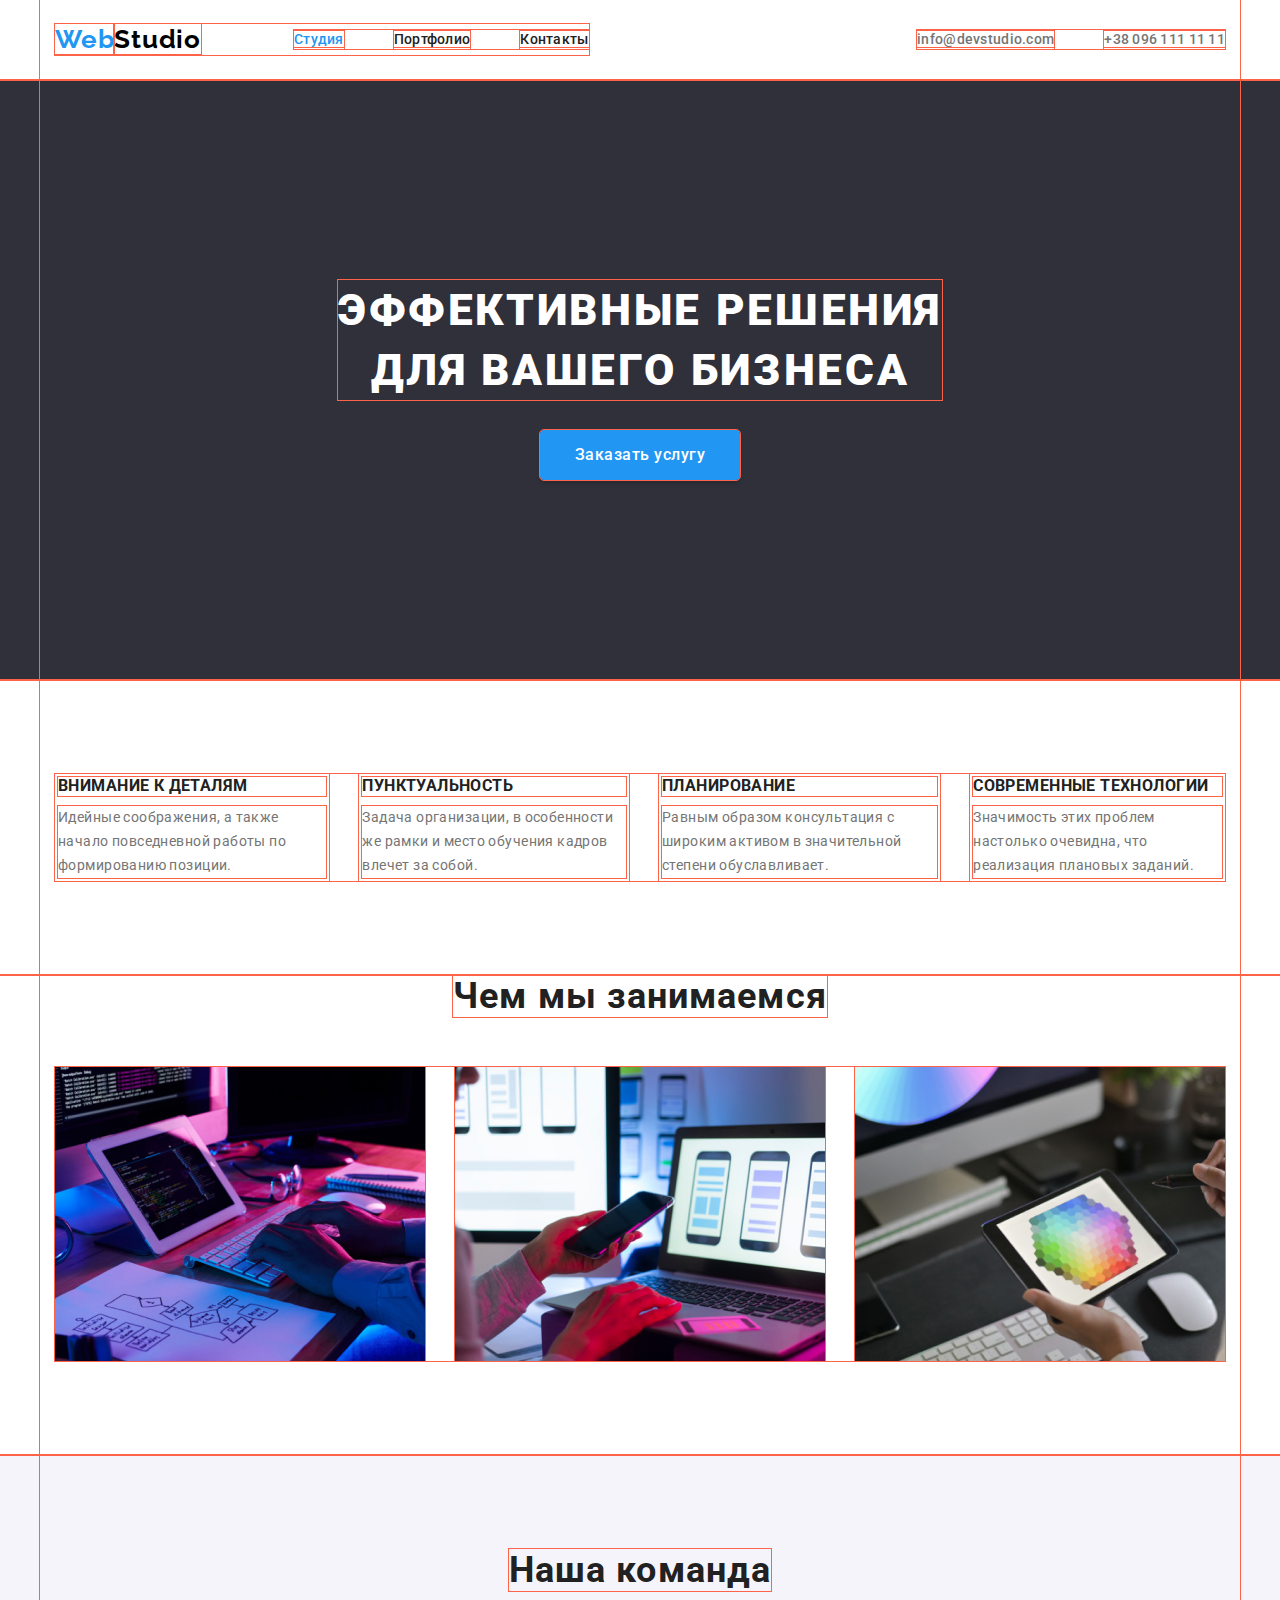
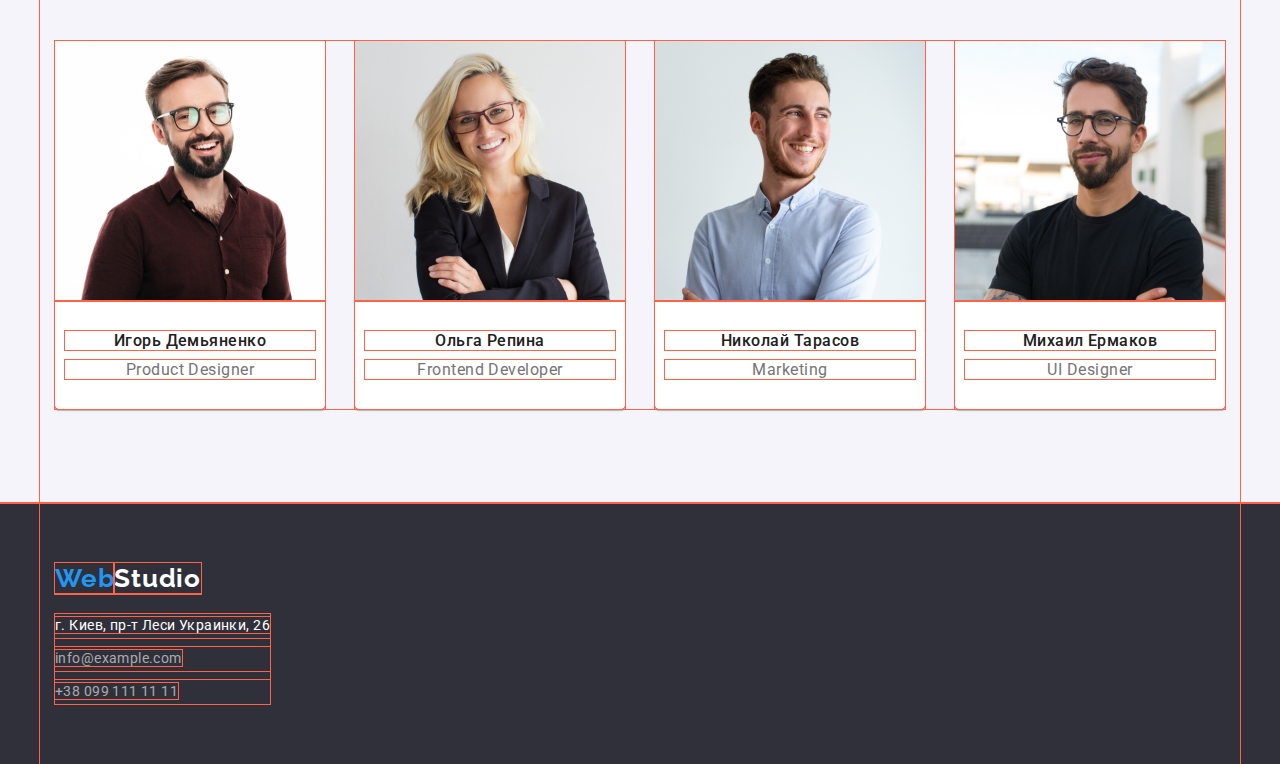
==== commit 97c019c1: "Додає ряд виправлень" ====
--- a/index.html
+++ b/index.html
@@ -116,7 +116,7 @@
         </main>
         <footer class="footer">
             <div class="container">
-                <a  class="logo link" href="/" aria-label="Логотип сайта Веб Студио"><span class="logo-first">Web</span><span class="logo-second-dark">Studio</span></a>
+                <a  class="logo link" href="./" aria-label="Логотип сайта Веб Студио"><span class="logo-first">Web</span><span class="logo-second-dark">Studio</span></a>
                 <address  class="address">
                     <ul class="addres-list-footer list">
                         <li class="addres-list-item"><a class="address-footer-link location link" href="https://goo.gl/maps/J2ixgFmDZ8d1wvZj8">г. Киев, пр-т Леси Украинки, 26</a></li>
--- a/css/styles.css
+++ b/css/styles.css
@@ -11,12 +11,16 @@
     --secondary-font: 'Raleway', Raleway, sans-serif; /*вторинний шрифт для логотипу*/
     --card-set-specialization: 30px; /*Відстань між карточками блоку "Чим ми займаємося"*/
     --card-set-our-command: 30px; /*Відстань між карточками блоку "Наша команда"*/
+    --card-set-portfolio: 30px; /*Відстань між карточками блоку */
+}
+
+* {
+        outline: 1px solid tomato;
 }
 
 body {
          color: var(--main-color);
         font-family: var(--main-font);
-        background: #e5e5e5;
 }
 
 .list {
@@ -33,6 +37,7 @@
 .button {
         font-family: var(--main-font);
         border: 0;
+        border-radius: 4px;
 }
 
 .visually-hidden {
@@ -74,19 +79,19 @@
 }
 
 .container {
-        width: 1630px;
+        width: 1200px;
         margin: 0 auto;
-        display: flex;
         padding: 0 15px;
-        background: #ffffff ;
-;
+        display: flex;
+        /*justify-content: center;*/
+        align-items: center;
+        background: transparent;
 }
 
 /* ============== HEADER ============== */
 
 .header > .container {
         display: flex;
-        align-items: center;
         padding-top: 24px;
         padding-bottom: 25px;
 }
@@ -94,7 +99,6 @@
 .site-nav {
         display: flex;
         align-items: center;
-        margin-left: 215px;
 }
 
 .navigation-list {
@@ -112,7 +116,6 @@
 
 .address {
         font-style: normal;
-        /*display: flex;*/
 }
 
 .navigation-list-item:not(:last-child) {
@@ -124,7 +127,7 @@
 
 .header .address {
         margin-left: auto;
-        margin-right: 215px;
+        /*margin-right: 215px;*/
 }
 
 .logo {
@@ -172,10 +175,14 @@
 
 /* ============== HERO SECTION ============== */
 
+.hero-section {
+        background-color: var(--backgr-color-first);
+}
+
 .hero-section > .container {
-                background-color: var(--backgr-color-first);
                 flex-direction: column;
-                align-items: center;
+                padding-top: 200px;
+                padding-bottom: 200px;
 }
 
 .hero-title {
@@ -186,7 +193,6 @@
         letter-spacing: 0.06em;
         text-transform: uppercase;
         color: var(--main-color-dark-backgr);
-        margin-top: 200px;
         margin-bottom: 30px;
 
 }
@@ -198,22 +204,24 @@
         text-align: center;
         letter-spacing: 0.03em;
         min-width: 200px;
-        height: 50px;
+        height: 50px;   
         box-shadow: 0px 4px 4px rgba(0, 0, 0, 0.15);
-        border-radius: 4px;
         cursor: pointer;
         padding: 10px 32px;
         color: var(--main-color-dark-backgr);
         background-color: var(--accent-color);
-        margin-bottom: 200px;
 }
 
 /* ============== HERO SECTION END ============== */
 
 /* ============== ADVANTAGES SECTION ============== */
+.advantages > .container {
+        padding-top: 94px;
+        padding-bottom: 94px;
+}
+
 .advantages-list {
         display: flex;
-        padding: 94px 215px ;
 }
 
 .advantages-list-item {
@@ -243,25 +251,26 @@
 
 /* ============== SPECIALIZATION SECTION ============== */
 
-.specialization-section .container {
+.specialization-section > .container {
         flex-direction: column;
-        align-items: center;
         padding-bottom: 94px;
 }
 .specialization-list {
         display: flex;
-        width:75%;
-        /*margin-top: 50px; */
         justify-content: center;
-        flex-wrap: wrap;
-        margin-left: calc(-1*var(var(--card-set-specialization)));
-        margin-top: calc(-1*var(var(--card-set-specialization)));    
-}
-
-.specialization-list-item {
+        /*flex-wrap: wrap;
+        margin-left: calc(-1*var(--card-set-specialization));
+        margin-top: calc(-1*var(--card-set-specialization));   */ /*Зроблено для сітки елементів*/ 
+}
+
+/*.specialization-list-item {
         flex-basis: calc(100%/3 - var(--card-set-specialization));
         margin-left: var(--card-set-specialization);
         margin-top: var(--card-set-specialization);
+}*/  /*Зроблено для сітки елементів*/
+
+.specialization-list-item:not(:last-child) {
+        margin-right: var(--card-set-specialization);
 }
 
 .specialization-title,
@@ -282,29 +291,37 @@
 
 /* ============== OUR COMAND ============== */
 
+.our-command-section {
+        background-color: var(--backgr-color-second);
+}
+
 .our-command-section > .container{
-        background-color: var(--backgr-color-second);
-        padding: 94px 245px;
+        padding-top: 94px;
+        padding-bottom: 94px;
         flex-direction: column;
-        align-items: center;
 }
 
 .our-command-list {
           display: flex;
           justify-content: center;
-          flex-wrap: wrap;
+        /*  flex-wrap: wrap;
           margin-left: calc(-1*var(--card-set-our-command));
           margin-top: calc(-1*var(--card-set-our-command));
+          */  /*Зроблено для сітки елементів*/
 }
 
 .our-command-list-item {
         background-color: var(--main-color-dark-backgr);
-        flex-basis: calc(100%/4 - var(--card-set-our-command));
+   /*        flex-basis: calc(100%/4 - var(--card-set-our-command));
         margin-left: var(--card-set-our-command);
-        margin-top: var(--card-set-our-command);
+        margin-top: var(--card-set-our-command); */  /*Зроблено для сітки елементів*/
         box-shadow: 0px 1px 3px rgba(0, 0, 0, 0.12), 0px 1px 1px rgba(0, 0, 0, 0.14), 0px 2px 1px rgba(0, 0, 0, 0.2);
         border-radius: 0px 0px 4px 4px;
 
+}
+
+.our-command-list-item:not(:last-child) {
+        margin-right: var(--card-set-our-command);
 }
 
 .our-command-card-content {
@@ -336,11 +353,15 @@
 /* ============== OUR COMAND END ============== */
 
 /* ============== FOOTER ============== */
+.footer {
+        background-color: var(--backgr-color-first);
+}
+
 .footer > .container {
-        background-color: var(--backgr-color-first);
         flex-direction: column;
-        padding: 60px 215px;
-
+        align-items: flex-start;
+        padding-top: 60px;
+        padding-bottom: 60px;
 }
 .footer .logo {
        margin-bottom: 20px;
@@ -368,10 +389,22 @@
 /* ============== FOOTER END ============== */
 
 /* ============== PORTFOLIO.HTML ============== */
+.portfolio-section .container {
+        padding-top: 94px;
+        padding-bottom: 94px;
+        flex-direction: column;
+        align-items: center;
+}
+.portfolio-nav{
+        margin-left: 8px;
+        margin-bottom: 50px;
+        display: flex;
+}
 
 .portfolio-button {
         color: var(--heading-color);
         background-color: var(--backgr-color-second);
+        padding: 6px 22px;
         font-weight: 500;
         font-size: 16px;
         line-height: 1.625;
@@ -379,10 +412,15 @@
         letter-spacing: 0.03em;
 }
 
+.portfolio-button:not(:last-child) {
+        margin-right: 8px;
+}
+
 .portfolio-button:hover,
 .portfolio-button:focus {
         background-color: var(--accent-color);
         color: var(--main-color-dark-backgr);
+        box-shadow: 0px 3px 1px rgba(0, 0, 0, 0.1), 0px 1px 2px rgba(0, 0, 0, 0.08), 0px 2px 2px rgba(0, 0, 0, 0.12);
 }
 
 /*.portfolio-description {
@@ -393,8 +431,29 @@
         color: var(--main-color-dark-backgr);
         background-color: var(--accent-color);
 } */
+.portfolio-list {
+        display: flex;
+        justify-content: center;
+        flex-wrap: wrap;
+        margin-left: calc(-1*var(--card-set-portfolio));
+        margin-top: calc(-1*var(--card-set-portfolio));
+}
+
+.portfolio-list-item {
+        flex-basis: calc(100%/3 - var(--card-set-portfolio));
+        margin-left: var(--card-set-portfolio);
+        margin-top: var(--card-set-portfolio);
+}
+
+.portfolio-card-content {
+        padding: 20px 24px;
+        border: 1px solid #EEEEEE;
+        border-top-width: 0;
+        box-sizing: border-box;
+}
 
 .portfolio-title {
+        margin-bottom: 4px;
         font-weight: 700;
         font-size: 18px;
         line-height: 2;
